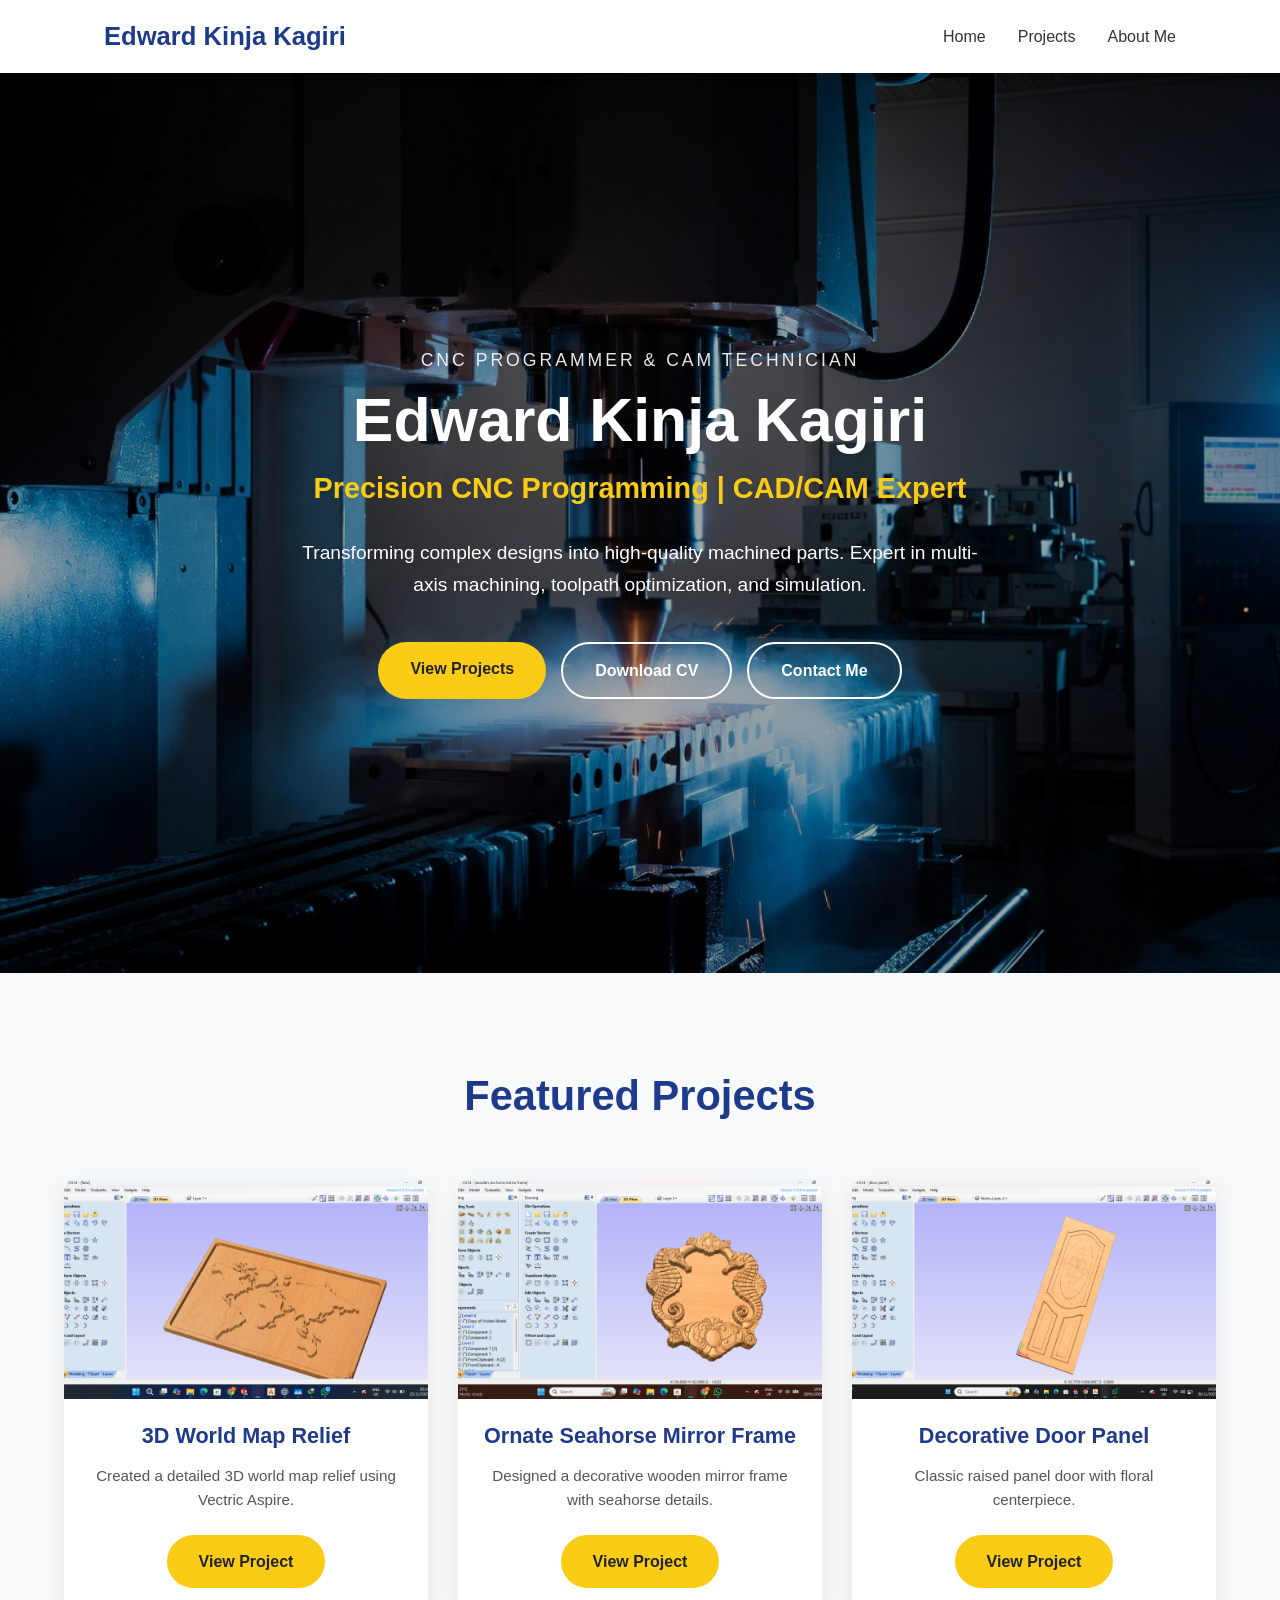
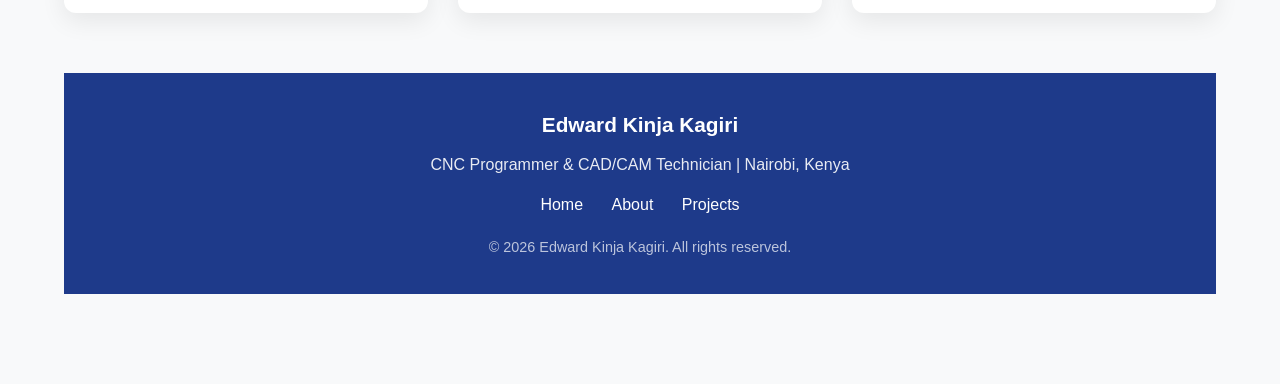
==== index.html @ e318de1c "Add files via upload" ====
<!DOCTYPE html>
<html lang="en">
<head>
  <meta charset="UTF-8">
  <meta name="viewport" content="width=device-width, initial-scale=1.0">
  <title>Edward Kinja Kagiri | CNC Programmer</title>
  <link rel="stylesheet" href="style.css">
</head>
<body>

  <!-- ========== NAVBAR ========== -->
  <nav>
    <div class="nav-container">
      <div class="logo">
        <h2>Edward Kinja Kagiri</h2>
      </div>
      <div class="nav-menu">
        <a href="index.html">Home</a>
        <a href="#">Projects</a>
        <a href="about.html">About Me</a>
      </div>
    </div>
  </nav>

  <!-- ========== HERO SECTION ========== -->
  <section class="hero">
    <div class="hero-content">
      <p class="greeting">CNC PROGRAMMER & CAM TECHNICIAN</p>
      <h1>Edward Kinja Kagiri</h1>
      <p class="title">Precision CNC Programming | CAD/CAM Expert</p>
      <p class="description">
        Transforming complex designs into high-quality machined parts. 
        Expert in multi-axis machining, toolpath optimization, and simulation.
      </p>
      <div class="hero-buttons">
        <a href="#projects" class="btn primary">View Projects</a>
        <a href="cv.pdf" download class="btn secondary">Download CV</a>
        <a href="about.html#contact" class="btn secondary">Contact Me</a>
      </div>
    </div>
  </section>

 <!-- ========== FEATURED PROJECTS ========== -->
<section id="projects" class="projects-teaser">
  <div class="section-container">
    <h2>Featured Projects</h2>

    <div class="projects-grid">
  <!-- Project 1 -->
  <div class="project-card-simple">
    <div class="project-img">
      <img src="worldmap.png" alt="3D World Map Relief">
    </div>
    <h3>3D World Map Relief</h3>
    <p class="project-desc">Created a detailed 3D world map relief using Vectric Aspire.</p>
    <a href="project-worldmap.html" class="btn primary">View Project</a>
  </div>

  <!-- Project 2 -->
  <div class="project-card-simple">
    <div class="project-img">
     <img src="seahorse-mirror.jpg" alt="Seahorse Mirror Frame">
    </div>
    <h3>Ornate Seahorse Mirror Frame</h3>
    <p class="project-desc">Designed a decorative wooden mirror frame with seahorse details.</p>
    <a href="project-seahorse.html" class="btn primary">View Project</a>
  </div>

  <!-- Project 3 -->
  <div class="project-card-simple">
    <div class="project-img">
      <img src="door-panel.png" alt="Decorative Door Panel">
    </div>
    <h3>Decorative Door Panel</h3>
    <p class="project-desc">Classic raised panel door with floral centerpiece.</p>
    <a href="project-door.html" class="btn primary">View Project</a>
  </div>

</div>
<!-- ========== FOOTER ========== -->
<footer style="background: #1e3a8a; color: white; text-align: center; padding: 35px 20px; margin-top: 60px;">
  <h3 style="margin-bottom: 10px; font-size: 1.3rem;">Edward Kinja Kagiri</h3>
  <p style="margin-bottom: 15px; opacity: 0.9;">CNC Programmer & CAD/CAM Technician | Nairobi, Kenya</p>
  
  <div style="margin-bottom: 18px;">
    <a href="index.html" style="color: white; margin: 0 12px; text-decoration: none;">Home</a>
    <a href="about.html" style="color: white; margin: 0 12px; text-decoration: none;">About</a>
    <a href="#projects" style="color: white; margin: 0 12px; text-decoration: none;">Projects</a>
  </div>

  <p style="opacity: 0.7; font-size: 0.9rem;">&copy; 2026 Edward Kinja Kagiri. All rights reserved.</p>
</footer>
---- style.css ----
/* ==================== RESET & BASE ==================== */
* {
  margin: 0;
  padding: 0;
  box-sizing: border-box;
}

html {
  scroll-behavior: smooth;
}

body {
  font-family: 'Segoe UI', Tahoma, Geneva, Verdana, sans-serif;
  line-height: 1.6;
  color: #333;
  background-color: #f8f9fa;
}

/* ==================== NAVBAR ==================== */
nav {
  background-color: white;
  box-shadow: 0 2px 10px rgba(0, 0, 0, 0.08);
  position: sticky;
  top: 0;
  z-index: 1000;
}

.nav-container {
  display: flex;
  justify-content: space-between;
  align-items: center;
  padding: 1rem 5%;
  max-width: 1200px;
  margin: 0 auto;
}

.logo h2 {
  color: #1e3a8a;
  font-size: 1.6rem;
  margin: 0;
}

.nav-menu {
  display: flex;
  list-style: none;
  gap: 2rem;
}

.nav-menu a {
  text-decoration: none;
  color: #333;
  font-weight: 500;
  transition: color 0.3s;
}

.nav-menu a:hover {
  color: #3b82f6;
}

/* ==================== HERO SECTION ==================== */
/* ==================== HERO SECTION ==================== */
.hero {
  height: 100vh;
  background-image: linear-gradient(rgba(0, 0, 0, 0.35), rgba(0, 0, 0, 0.35)), url('hero-bg.jpg');
  background-size: cover;
  background-position: center;
  background-repeat: no-repeat;
  color: white;
  display: flex;
  align-items: center;
  justify-content: center;
  text-align: center;
  padding: 0 20px;
}

.hero-content {
  max-width: 850px;
}

.greeting {
  font-size: 1.1rem;
  letter-spacing: 3px;
  margin-bottom: 12px;
  opacity: 0.9;
}

.hero h1 {
  font-size: 3.8rem;
  margin-bottom: 12px;
  line-height: 1.1;
}

.title {
  font-size: 1.8rem;
  color: #facc15;
  margin-bottom: 25px;
  font-weight: 600;
}

.description {
  font-size: 1.2rem;
  max-width: 700px;
  margin: 0 auto 40px;
  line-height: 1.7;
}

.hero-buttons {
  display: flex;
  gap: 15px;
  justify-content: center;
  flex-wrap: wrap;
}

/* ==================== BUTTONS ==================== */
.btn {
  display: inline-block;
  padding: 14px 32px;
  border-radius: 50px;
  text-decoration: none;
  font-weight: 600;
  font-size: 1rem;
  transition: all 0.3s ease;
}

.btn.primary {
  background-color: #facc15;
  color: #222;
}

.btn.primary:hover {
  background-color: #fcd34d;
  transform: translateY(-3px);
}

.btn.secondary {
  background-color: transparent;
  color: white;
  border: 2px solid white;
}

.btn.secondary:hover {
  background-color: white;
  color: #1e3a8a;
}

/* ==================== FEATURED PROJECTS ==================== */
.projects-teaser {
  padding: 90px 5%;
  background-color: #f8f9fa;
}

.section-container {
  max-width: 1200px;
  margin: 0 auto;
}

.projects-teaser h2 {
  text-align: center;
  font-size: 2.6rem;
  color: #1e3a8a;
  margin-bottom: 50px;
}

.projects-grid {
  display: grid;
  grid-template-columns: repeat(auto-fit, minmax(300px, 1fr));
  gap: 30px;
}

.project-card-simple {
  background: white;
  border-radius: 12px;
  overflow: hidden;
  box-shadow: 0 8px 25px rgba(0, 0, 0, 0.08);
  text-align: center;
  transition: transform 0.3s ease, box-shadow 0.3s ease;
}

.project-card-simple:hover {
  transform: translateY(-8px);
  box-shadow: 0 15px 35px rgba(0, 0, 0, 0.12);
}

.project-card-simple .project-img {
  height: 220px;
  overflow: hidden;
  background: #f1f5f9;
}

.project-card-simple .project-img img {
  width: 100%;
  height: 100%;
  object-fit: cover;
}

.project-card-simple h3 {
  margin: 20px 0 10px;
  color: #1e3a8a;
  font-size: 1.35rem;
  padding: 0 15px;
}

.project-card-simple .project-desc {
  padding: 0 20px;
  color: #555;
  font-size: 0.95rem;
  margin-bottom: 22px;
  line-height: 1.6;
}

.project-card-simple .btn {
  margin-bottom: 25px;
}

/* ==================== RESPONSIVE ==================== */
@media (max-width: 768px) {
  .hero h1 {
    font-size: 2.6rem;
  }

  .title {
    font-size: 1.4rem;
  }

  .nav-menu {
    gap: 1.2rem;
    font-size: 0.95rem;
  }

  .projects-teaser h2 {
    font-size: 2.1rem;
  }
}
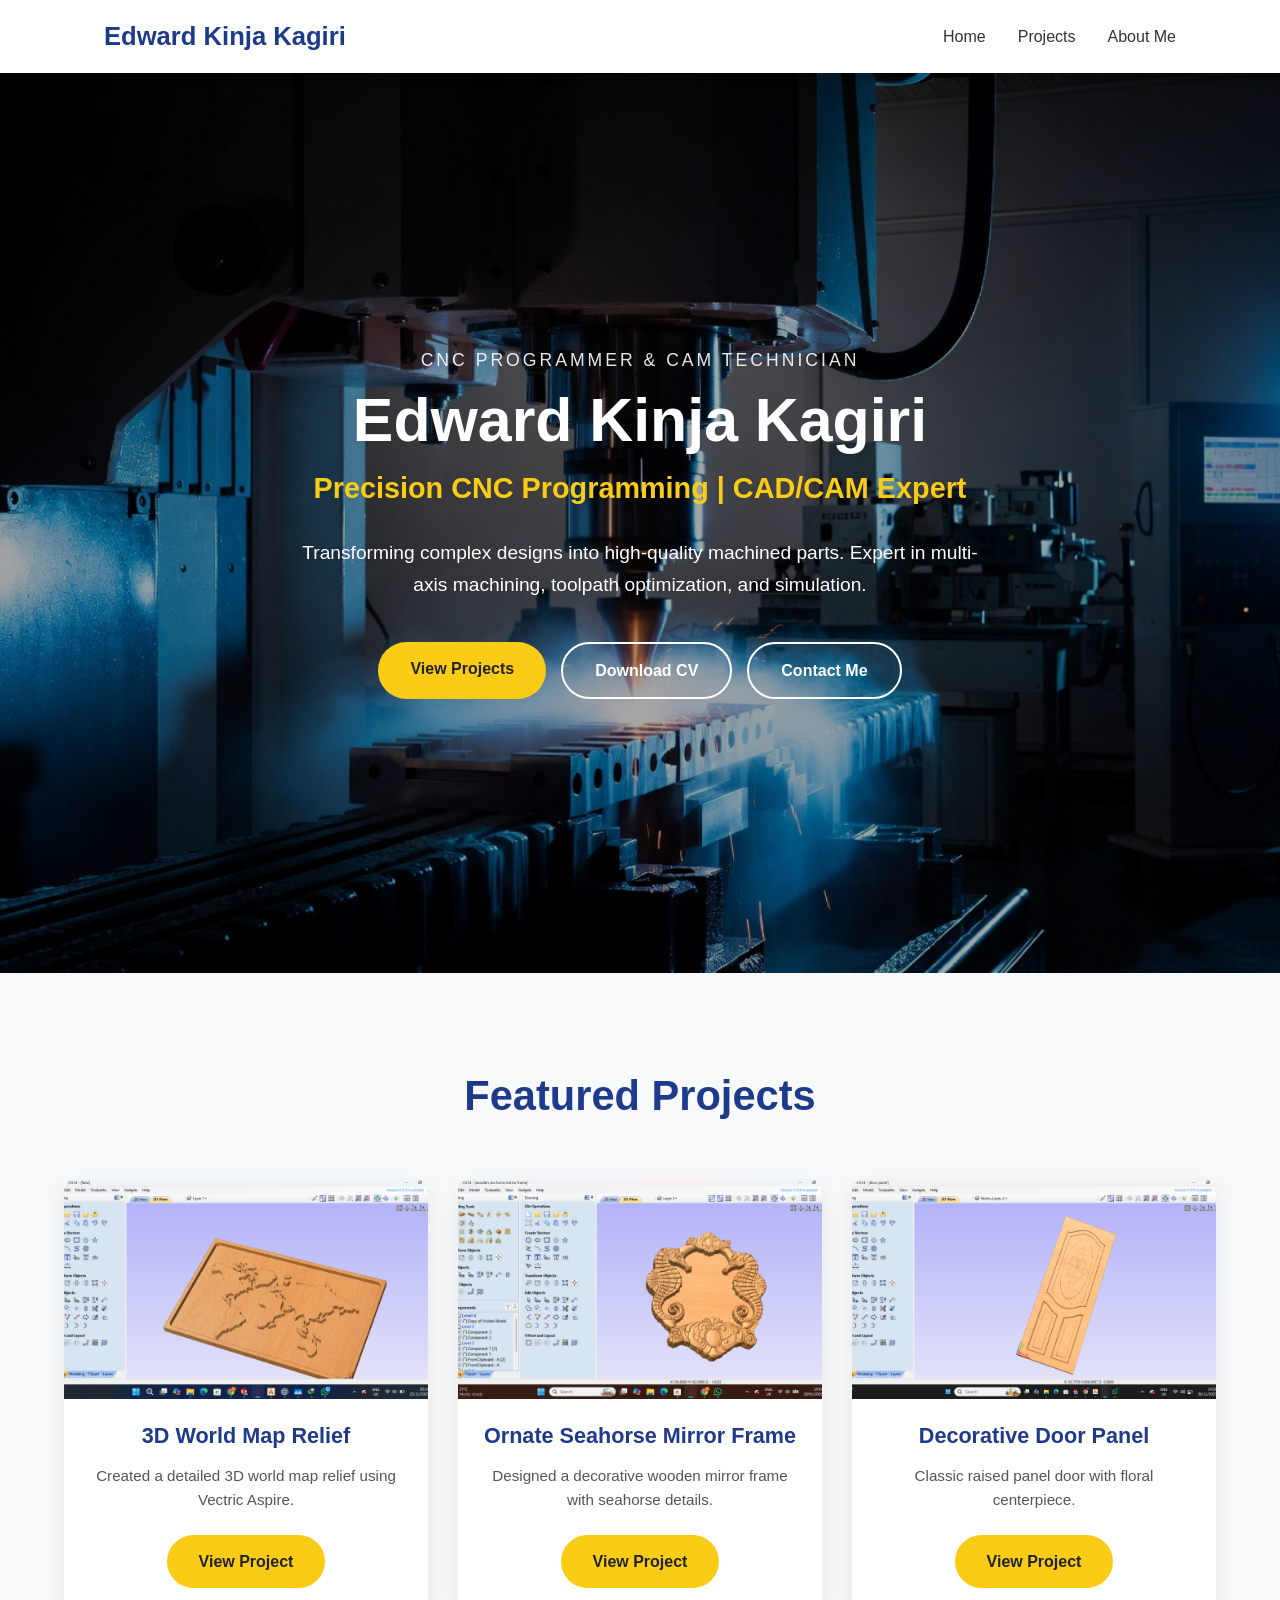
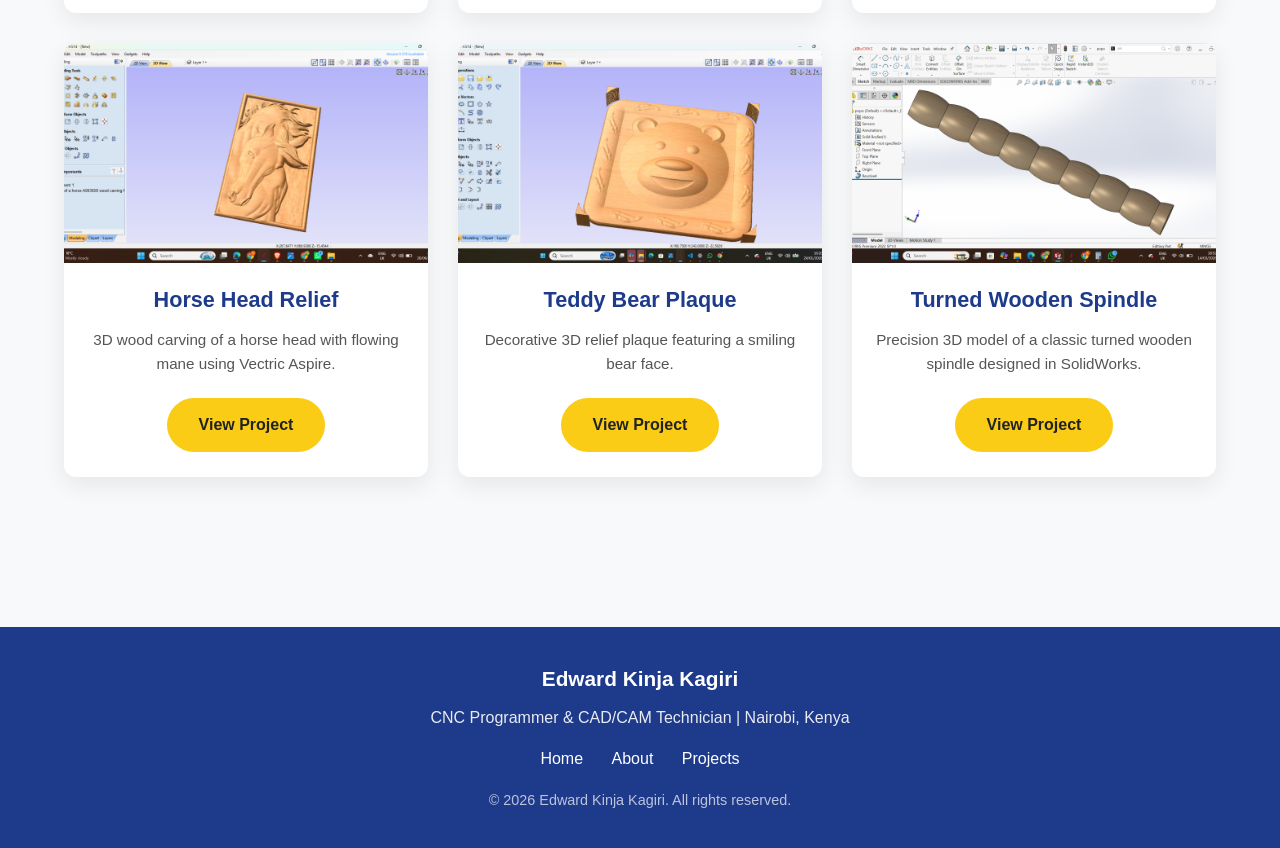
==== commit 53a9bc81: "Add files via upload" ====
--- a/index.html
+++ b/index.html
@@ -39,44 +39,76 @@
       </div>
     </div>
   </section>
-
- <!-- ========== FEATURED PROJECTS ========== -->
+<!-- ========== FEATURED PROJECTS ========== -->
 <section id="projects" class="projects-teaser">
   <div class="section-container">
     <h2>Featured Projects</h2>
 
     <div class="projects-grid">
-  <!-- Project 1 -->
-  <div class="project-card-simple">
-    <div class="project-img">
-      <img src="worldmap.png" alt="3D World Map Relief">
+
+      <!-- Project 1 - World Map -->
+      <div class="project-card-simple">
+        <div class="project-img">
+          <img src="worldmap.png" alt="3D World Map Relief">
+        </div>
+        <h3>3D World Map Relief</h3>
+        <p class="project-desc">Created a detailed 3D world map relief using Vectric Aspire.</p>
+        <a href="project-worldmap.html" class="btn primary">View Project</a>
+      </div>
+
+      <!-- Project 2 - Seahorse -->
+      <div class="project-card-simple">
+        <div class="project-img">
+          <img src="seahorse-mirror.jpg" alt="Seahorse Mirror Frame">
+        </div>
+        <h3>Ornate Seahorse Mirror Frame</h3>
+        <p class="project-desc">Designed a decorative wooden mirror frame with seahorse details.</p>
+        <a href="project-seahorse.html" class="btn primary">View Project</a>
+      </div>
+
+      <!-- Project 3 - Door Panel -->
+      <div class="project-card-simple">
+        <div class="project-img">
+          <img src="door-panel.png" alt="Decorative Door Panel">
+        </div>
+        <h3>Decorative Door Panel</h3>
+        <p class="project-desc">Classic raised panel door with floral centerpiece.</p>
+        <a href="project-door.html" class="btn primary">View Project</a>
+      </div>
+
+      <!-- Project 4 - Horse Head -->
+      <div class="project-card-simple">
+        <div class="project-img">
+          <img src="horse-head.png" alt="Horse Head Relief">
+        </div>
+        <h3>Horse Head Relief</h3>
+        <p class="project-desc">3D wood carving of a horse head with flowing mane using Vectric Aspire.</p>
+        <a href="project-horse.html" class="btn primary">View Project</a>
+      </div>
+
+      <!-- Project 5 - Teddy Bear -->
+      <div class="project-card-simple">
+        <div class="project-img">
+          <img src="teddy-bear.png" alt="Teddy Bear Plaque">
+        </div>
+        <h3>Teddy Bear Plaque</h3>
+        <p class="project-desc">Decorative 3D relief plaque featuring a smiling bear face.</p>
+      <a href="project-teddy.html" class="btn primary">View Project</a>
+      </div>
+
+      <!-- Project 6 - Spindle -->
+      <div class="project-card-simple">
+        <div class="project-img">
+          <img src="spindle.png" alt="Turned Wooden Spindle">
+        </div>
+        <h3>Turned Wooden Spindle</h3>
+        <p class="project-desc">Precision 3D model of a classic turned wooden spindle designed in SolidWorks.</p>
+        <a href="project-spindle.html" class="btn primary">View Project</a>
+      </div>
+
     </div>
-    <h3>3D World Map Relief</h3>
-    <p class="project-desc">Created a detailed 3D world map relief using Vectric Aspire.</p>
-    <a href="project-worldmap.html" class="btn primary">View Project</a>
   </div>
-
-  <!-- Project 2 -->
-  <div class="project-card-simple">
-    <div class="project-img">
-     <img src="seahorse-mirror.jpg" alt="Seahorse Mirror Frame">
-    </div>
-    <h3>Ornate Seahorse Mirror Frame</h3>
-    <p class="project-desc">Designed a decorative wooden mirror frame with seahorse details.</p>
-    <a href="project-seahorse.html" class="btn primary">View Project</a>
-  </div>
-
-  <!-- Project 3 -->
-  <div class="project-card-simple">
-    <div class="project-img">
-      <img src="door-panel.png" alt="Decorative Door Panel">
-    </div>
-    <h3>Decorative Door Panel</h3>
-    <p class="project-desc">Classic raised panel door with floral centerpiece.</p>
-    <a href="project-door.html" class="btn primary">View Project</a>
-  </div>
-
-</div>
+</section>
 <!-- ========== FOOTER ========== -->
 <footer style="background: #1e3a8a; color: white; text-align: center; padding: 35px 20px; margin-top: 60px;">
   <h3 style="margin-bottom: 10px; font-size: 1.3rem;">Edward Kinja Kagiri</h3>
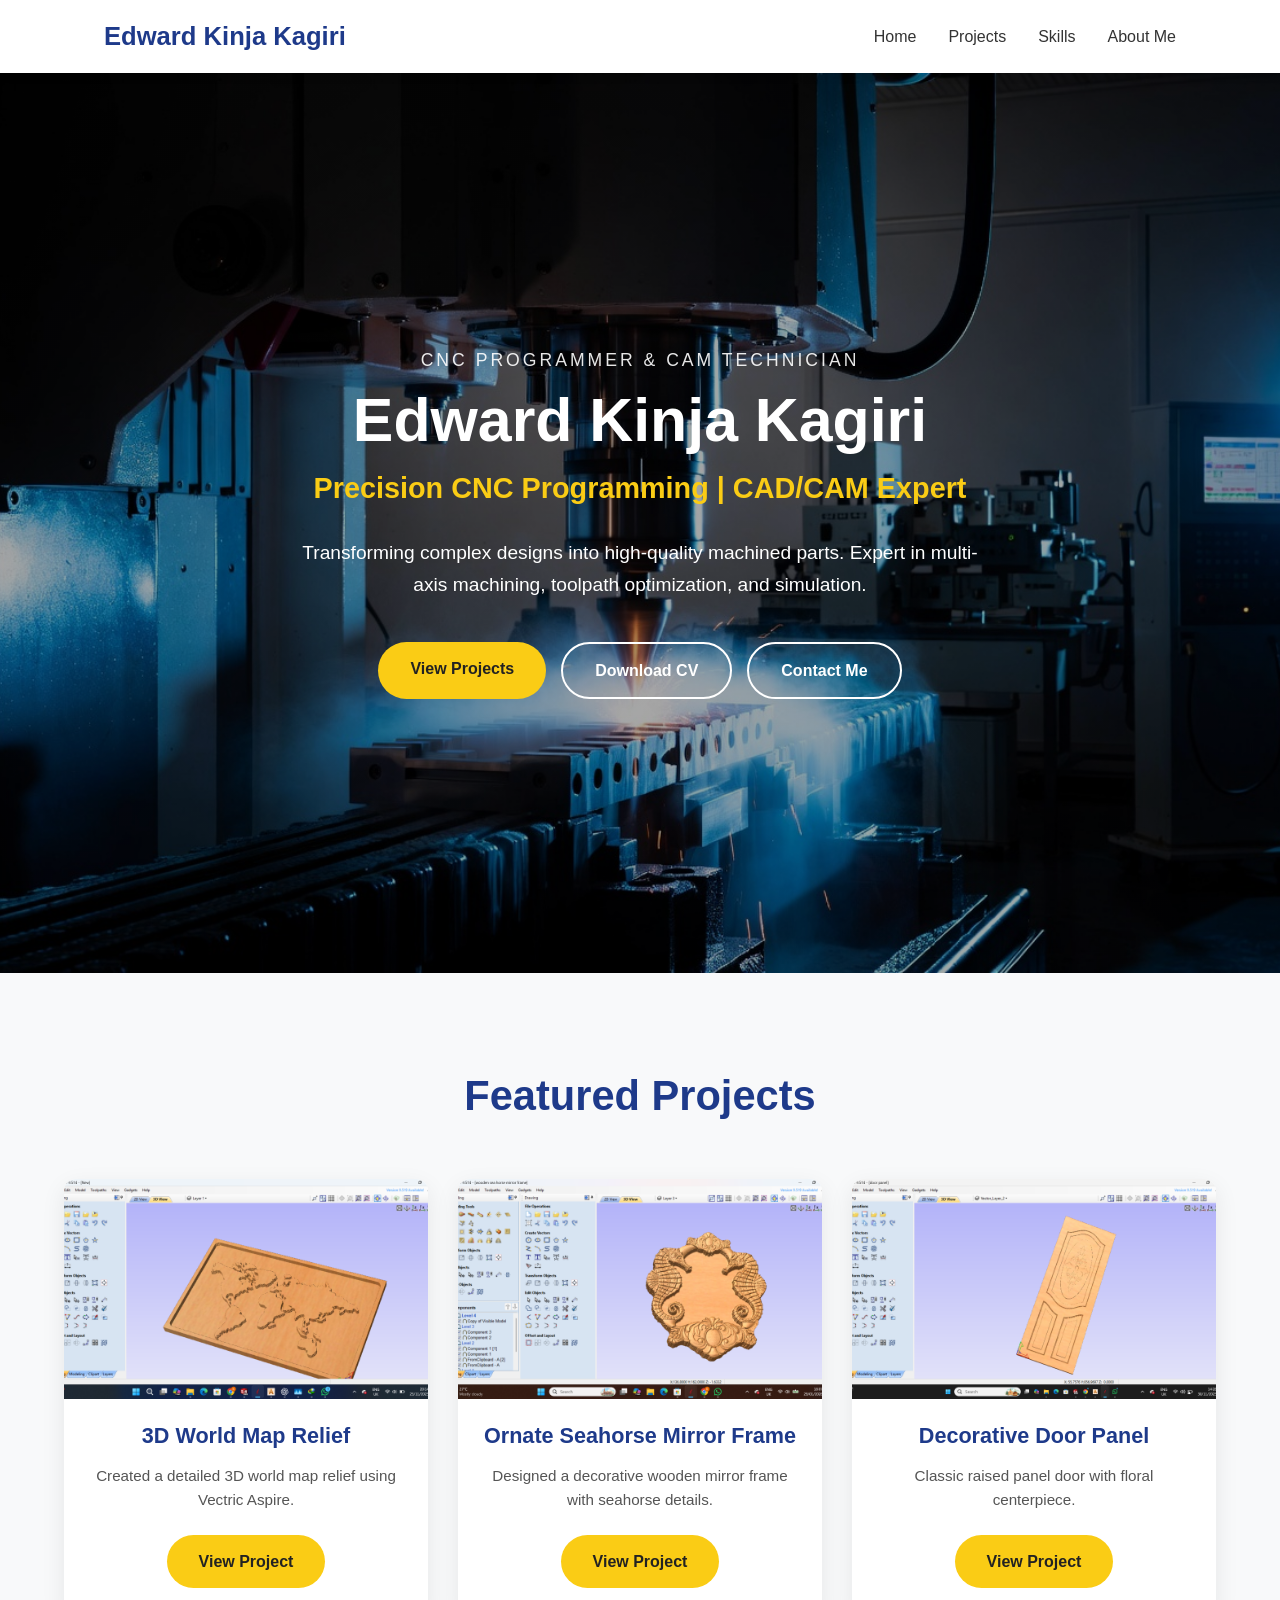
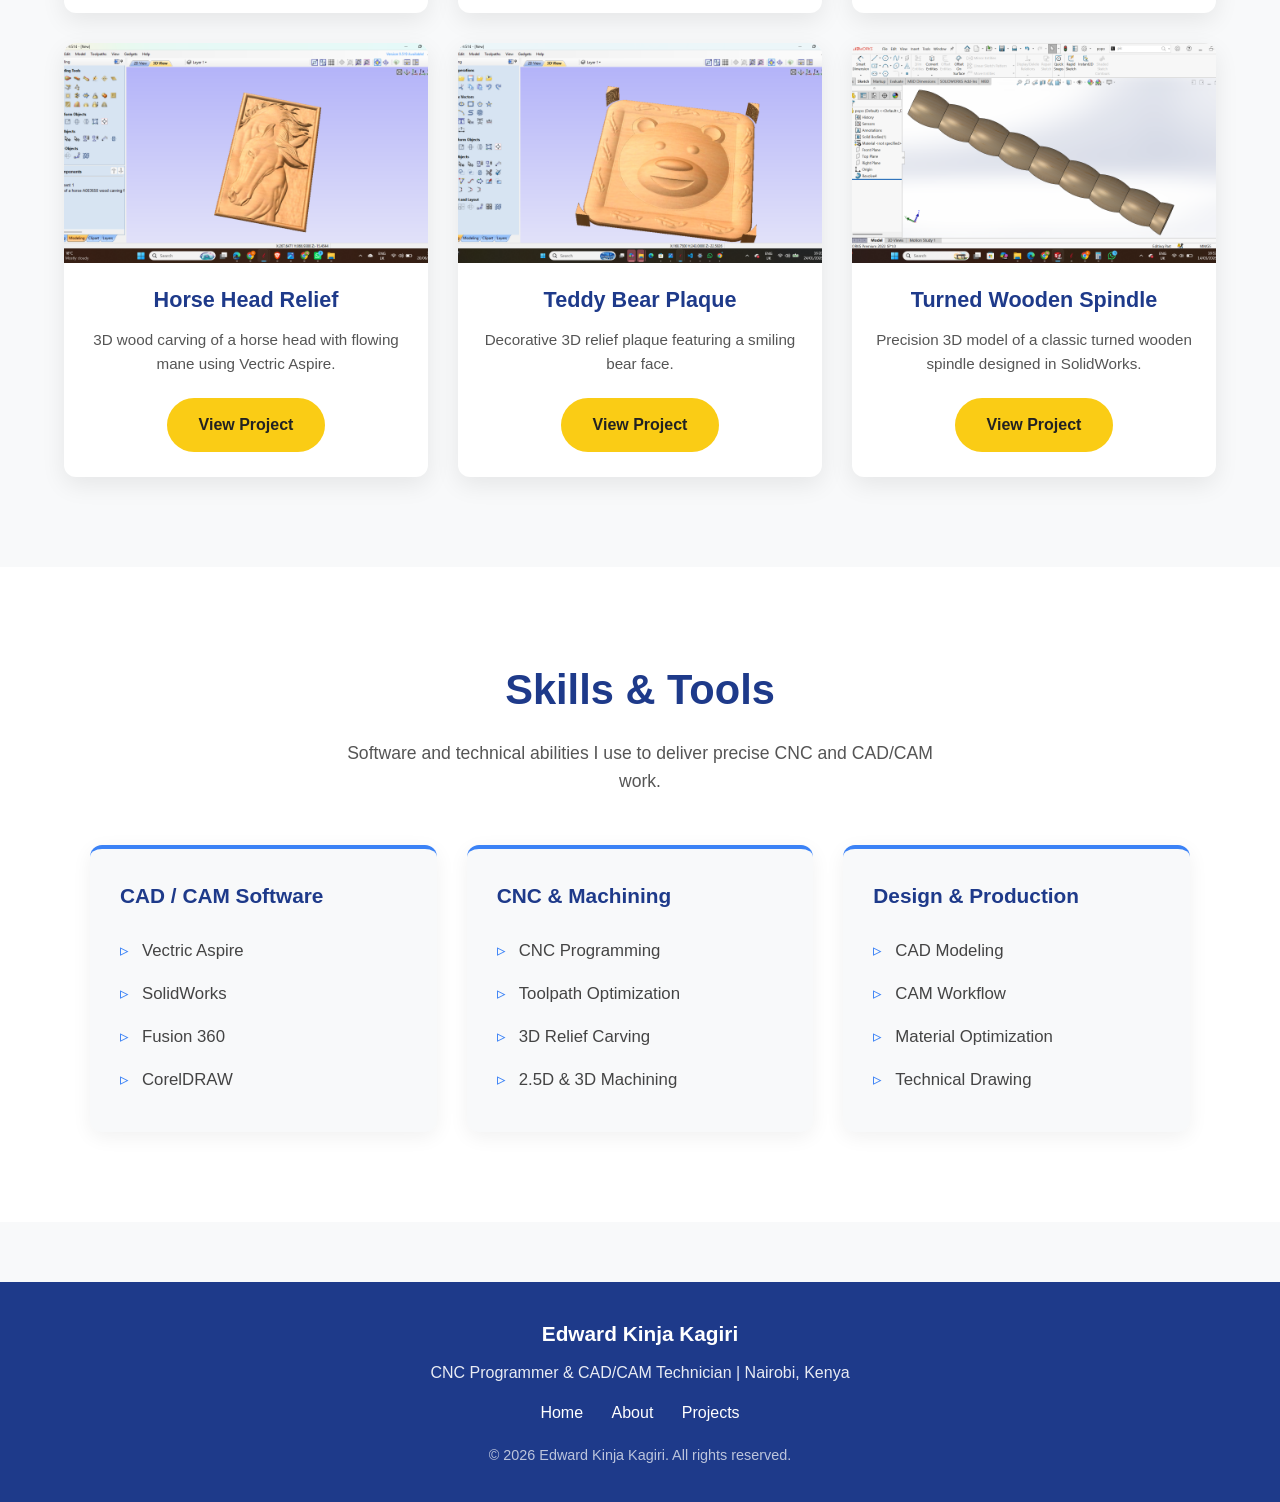
==== commit e8958782: "Add files via upload" ====
--- a/index.html
+++ b/index.html
@@ -7,20 +7,26 @@
   <link rel="stylesheet" href="style.css">
 </head>
 <body>
+<nav>
+  <div class="nav-container">
+    <div class="logo">
+      <h2>Edward Kinja Kagiri</h2>
+    </div>
 
-  <!-- ========== NAVBAR ========== -->
-  <nav>
-    <div class="nav-container">
-      <div class="logo">
-        <h2>Edward Kinja Kagiri</h2>
-      </div>
-      <div class="nav-menu">
-        <a href="index.html">Home</a>
-        <a href="#">Projects</a>
-        <a href="about.html">About Me</a>
-      </div>
+    <div class="hamburger" id="hamburger">
+      <span></span>
+      <span></span>
+      <span></span>
     </div>
-  </nav>
+
+    <div class="nav-menu" id="nav-menu">
+      <a href="index.html">Home</a>
+      <a href="#projects">Projects</a>
+      <a href="#skills">Skills</a>
+      <a href="about.html">About Me</a>
+    </div>
+  </div>
+</nav>
 
   <!-- ========== HERO SECTION ========== -->
   <section class="hero">
@@ -108,6 +114,44 @@
 
     </div>
   </div>
+</section><!-- ========== SKILLS SECTION ========== -->
+<section id="skills" class="skills-section">
+  <div class="section-container">
+    <h2>Skills & Tools</h2>
+    <p class="skills-intro">Software and technical abilities I use to deliver precise CNC and CAD/CAM work.</p>
+
+    <div class="skills-grid">
+      <div class="skill-card">
+        <h3>CAD / CAM Software</h3>
+        <ul>
+          <li>Vectric Aspire</li>
+          <li>SolidWorks</li>
+          <li>Fusion 360</li>
+          <li>CorelDRAW</li>
+        </ul>
+      </div>
+
+      <div class="skill-card">
+        <h3>CNC & Machining</h3>
+        <ul>
+          <li>CNC Programming</li>
+          <li>Toolpath Optimization</li>
+          <li>3D Relief Carving</li>
+          <li>2.5D & 3D Machining</li>
+        </ul>
+      </div>
+
+      <div class="skill-card">
+        <h3>Design & Production</h3>
+        <ul>
+          <li>CAD Modeling</li>
+          <li>CAM Workflow</li>
+          <li>Material Optimization</li>
+          <li>Technical Drawing</li>
+        </ul>
+      </div>
+    </div>
+  </div>
 </section>
 <!-- ========== FOOTER ========== -->
 <footer style="background: #1e3a8a; color: white; text-align: center; padding: 35px 20px; margin-top: 60px;">
@@ -121,4 +165,5 @@
   </div>
 
   <p style="opacity: 0.7; font-size: 0.9rem;">&copy; 2026 Edward Kinja Kagiri. All rights reserved.</p>
-</footer>+</footer>
+<script src="script.js"></script>
--- a/style.css
+++ b/style.css
@@ -230,4 +230,122 @@
   .projects-teaser h2 {
     font-size: 2.1rem;
   }
+}/* ==================== SKILLS SECTION ==================== */
+.skills-section {
+  padding: 90px 5%;
+  background-color: white;
+}
+
+.skills-section h2 {
+  text-align: center;
+  font-size: 2.6rem;
+  color: #1e3a8a;
+  margin-bottom: 15px;
+}
+
+.skills-intro {
+  text-align: center;
+  color: #555;
+  max-width: 600px;
+  margin: 0 auto 50px;
+  font-size: 1.1rem;
+}
+
+.skills-grid {
+  display: grid;
+  grid-template-columns: repeat(auto-fit, minmax(280px, 1fr));
+  gap: 30px;
+  max-width: 1100px;
+  margin: 0 auto;
+}
+
+.skill-card {
+  background: #f8f9fa;
+  padding: 30px;
+  border-radius: 12px;
+  border-top: 4px solid #3b82f6;
+  box-shadow: 0 5px 20px rgba(0,0,0,0.06);
+}
+
+.skill-card h3 {
+  color: #1e3a8a;
+  margin-bottom: 18px;
+  font-size: 1.3rem;
+}
+
+.skill-card ul {
+  list-style: none;
+}
+
+.skill-card li {
+  padding: 8px 0;
+  font-size: 1.05rem;
+  color: #444;
+  position: relative;
+  padding-left: 22px;
+}
+
+.skill-card li::before {
+  content: "▹";
+  color: #3b82f6;
+  position: absolute;
+  left: 0;
+}.skill-card {
+  background: #f8f9fa;
+  padding: 30px;
+  border-radius: 12px;
+  border-top: 4px solid #3b82f6;
+  box-shadow: 0 5px 20px rgba(0,0,0,0.06);
+  transition: transform 0.3s ease, box-shadow 0.3s ease;
+}
+
+.skill-card:hover {
+  transform: translateY(-8px);
+  box-shadow: 0 12px 30px rgba(0,0,0,0.12);
+}/* ==================== HAMBURGER MENU ==================== */
+.hamburger {
+  display: none;
+  flex-direction: column;
+  cursor: pointer;
+  gap: 5px;
+}
+
+.hamburger span {
+  width: 26px;
+  height: 3px;
+  background: #1e3a8a;
+  border-radius: 3px;
+  transition: 0.3s;
+}
+
+/* Mobile styles */
+@media (max-width: 768px) {
+  .hamburger {
+    display: flex;
+  }
+
+  .nav-menu {
+    position: absolute;
+    top: 70px;
+    left: 0;
+    right: 0;
+    background: white;
+    flex-direction: column;
+    align-items: center;
+    gap: 0;
+    padding: 20px 0;
+    box-shadow: 0 10px 20px rgba(0,0,0,0.1);
+    display: none;
+  }
+
+  .nav-menu.active {
+    display: flex;
+  }
+
+  .nav-menu a {
+    padding: 14px 0;
+    width: 100%;
+    text-align: center;
+    border-bottom: 1px solid #eee;
+  }
 }
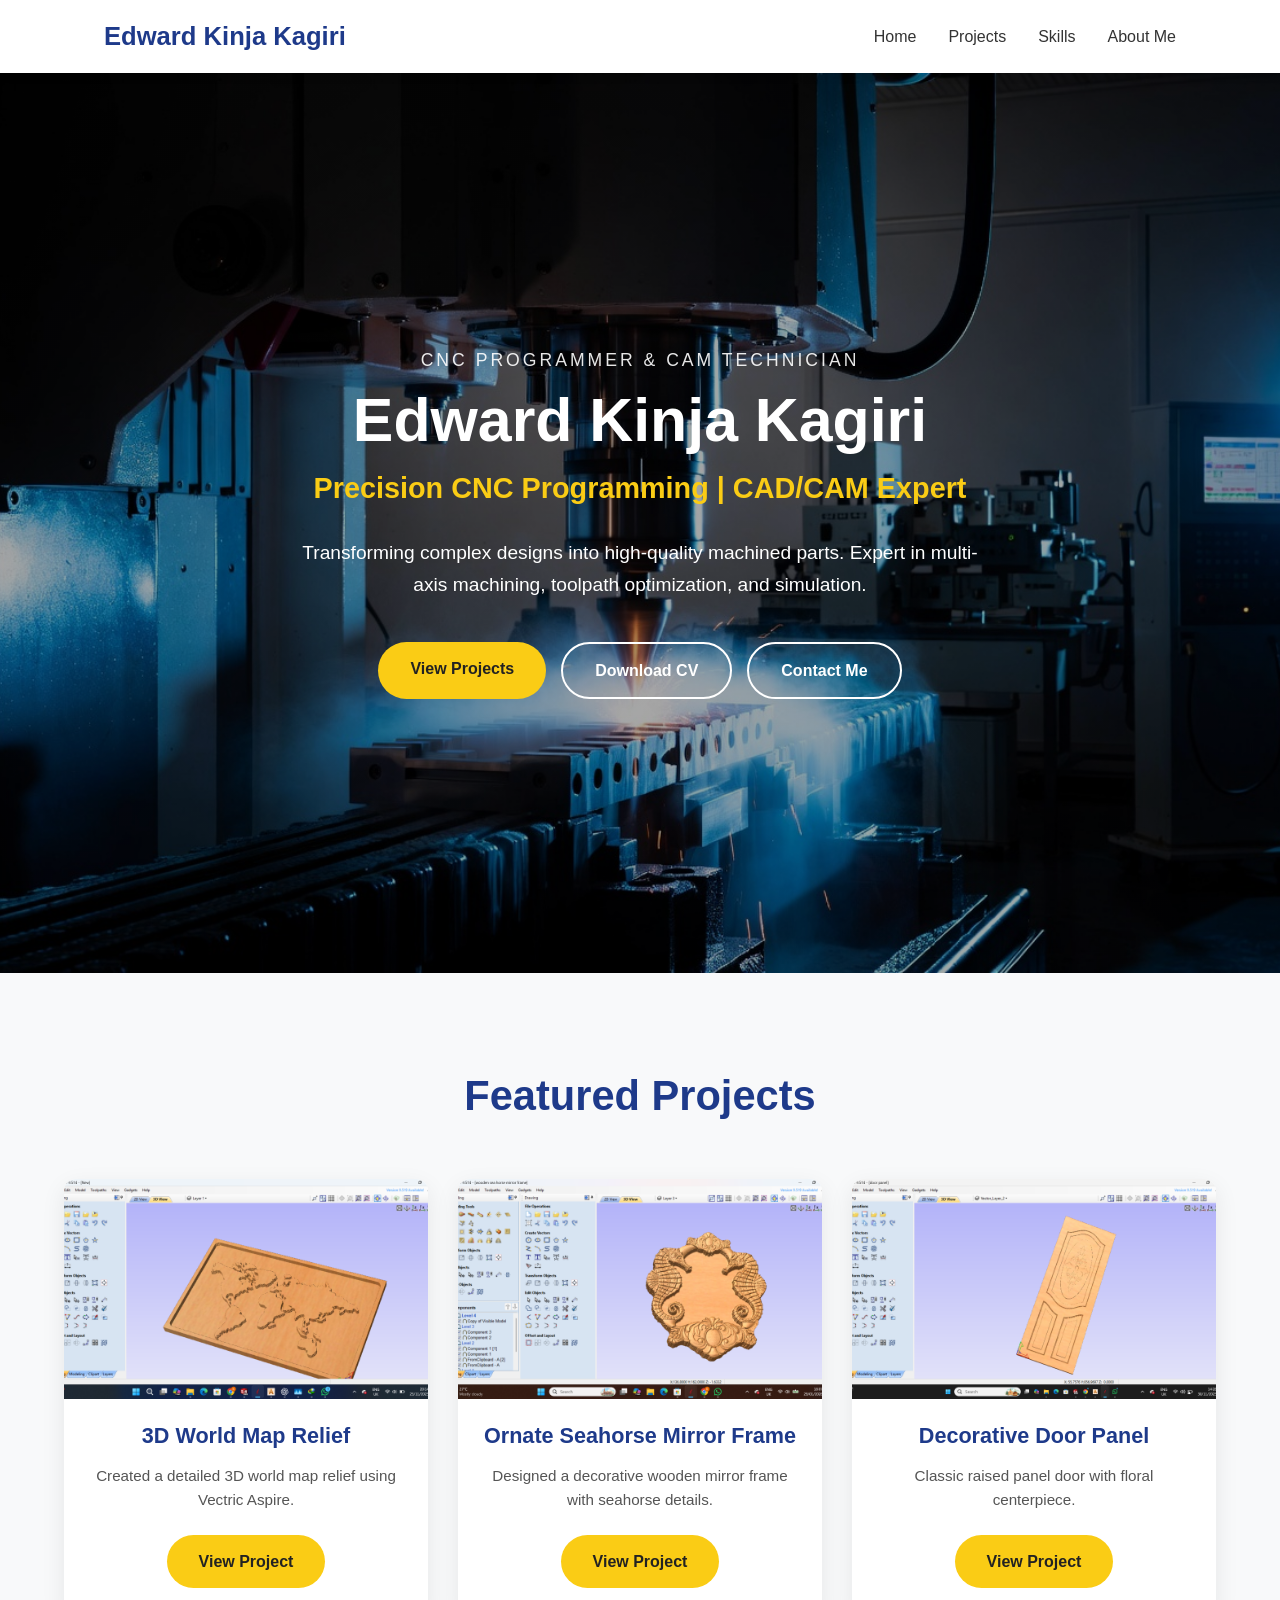
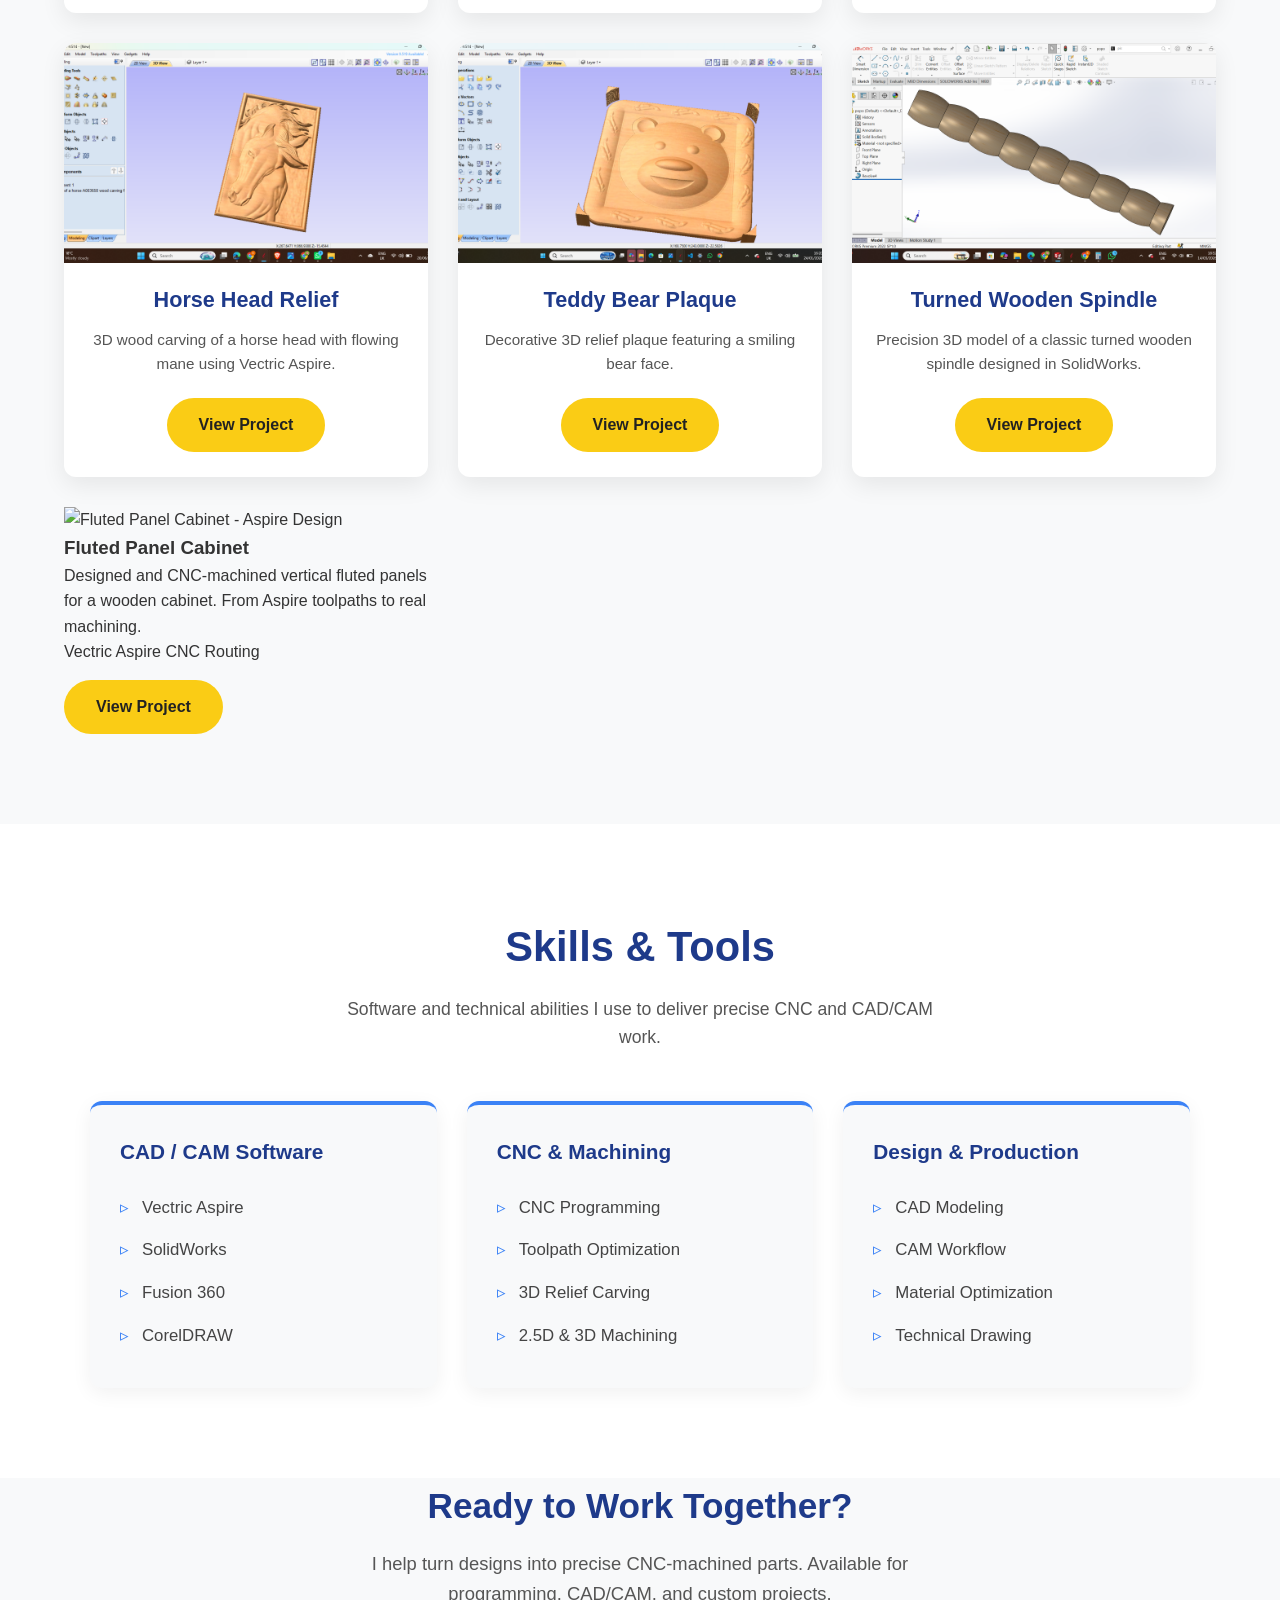
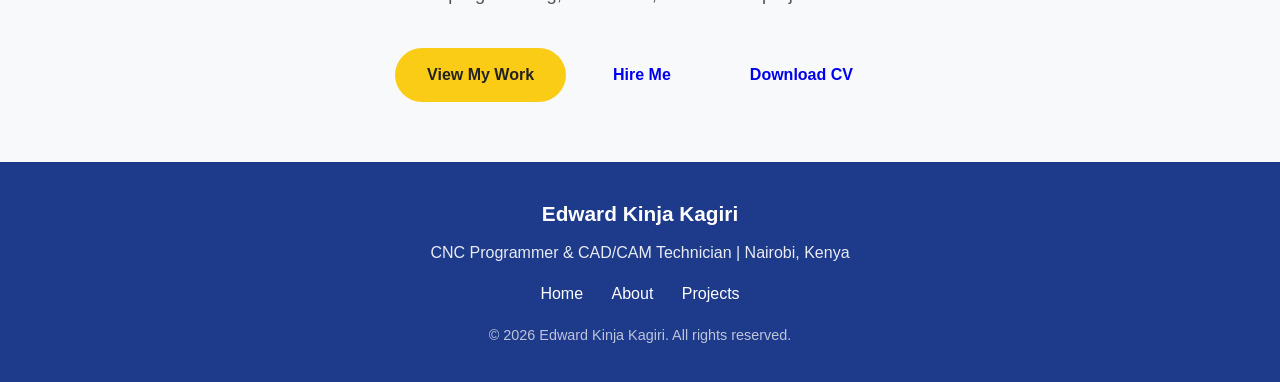
==== commit 415e2394: "Add files via upload" ====
--- a/index.html
+++ b/index.html
@@ -111,9 +111,28 @@
         <p class="project-desc">Precision 3D model of a classic turned wooden spindle designed in SolidWorks.</p>
         <a href="project-spindle.html" class="btn primary">View Project</a>
       </div>
-
-    </div>
-  </div>
+<!-- Project: Fluted Panel Cabinet -->
+<div class="project-card">
+  <div class="project-img">
+    <img src="fluted-aspire.png" alt="Fluted Panel Cabinet - Aspire Design">
+  </div>
+  <div class="project-info">
+    <h3>Fluted Panel Cabinet</h3>
+    <p class="project-desc">
+      Designed and CNC-machined vertical fluted panels for a wooden cabinet. 
+      From Aspire toolpaths to real machining.
+    </p>
+    <div class="tech-stack">
+      <span>Vectric Aspire</span>
+      <span>CNC Routing</span>
+    </div>
+    <a href="project-fluted.html" class="btn primary" style="margin-top: 15px; display: inline-block;">
+      View Project
+    </a>
+  </div>
+</div>
+  </div>
+</div>
 </section><!-- ========== SKILLS SECTION ========== -->
 <section id="skills" class="skills-section">
   <div class="section-container">
@@ -152,7 +171,22 @@
       </div>
     </div>
   </div>
-</section>
+</section><!-- ========== CALL TO ACTION ========== -->
+<section class="cta-section">
+  <div class="section-container" style="text-align: center;">
+    <h2 style="color: #1e3a8a; font-size: 2.2rem; margin-bottom: 15px;">
+      Ready to Work Together?
+    </h2>
+    <p style="color: #555; font-size: 1.15rem; margin-bottom: 30px; max-width: 600px; margin-left: auto; margin-right: auto;">
+      I help turn designs into precise CNC-machined parts. 
+      Available for programming, CAD/CAM, and custom projects.
+    </p>
+    </div>
+</section><div class="hero-buttons" style="justify-content: center; margin: 40px 0;">
+  <a href="#projects" class="btn primary">View My Work</a>
+  <a href="about.html#contact" class="btn secondary-light">Hire Me</a>
+  <a href="cv.pdf" download class="btn secondary-light">Download CV</a>
+</div>
 <!-- ========== FOOTER ========== -->
 <footer style="background: #1e3a8a; color: white; text-align: center; padding: 35px 20px; margin-top: 60px;">
   <h3 style="margin-bottom: 10px; font-size: 1.3rem;">Edward Kinja Kagiri</h3>
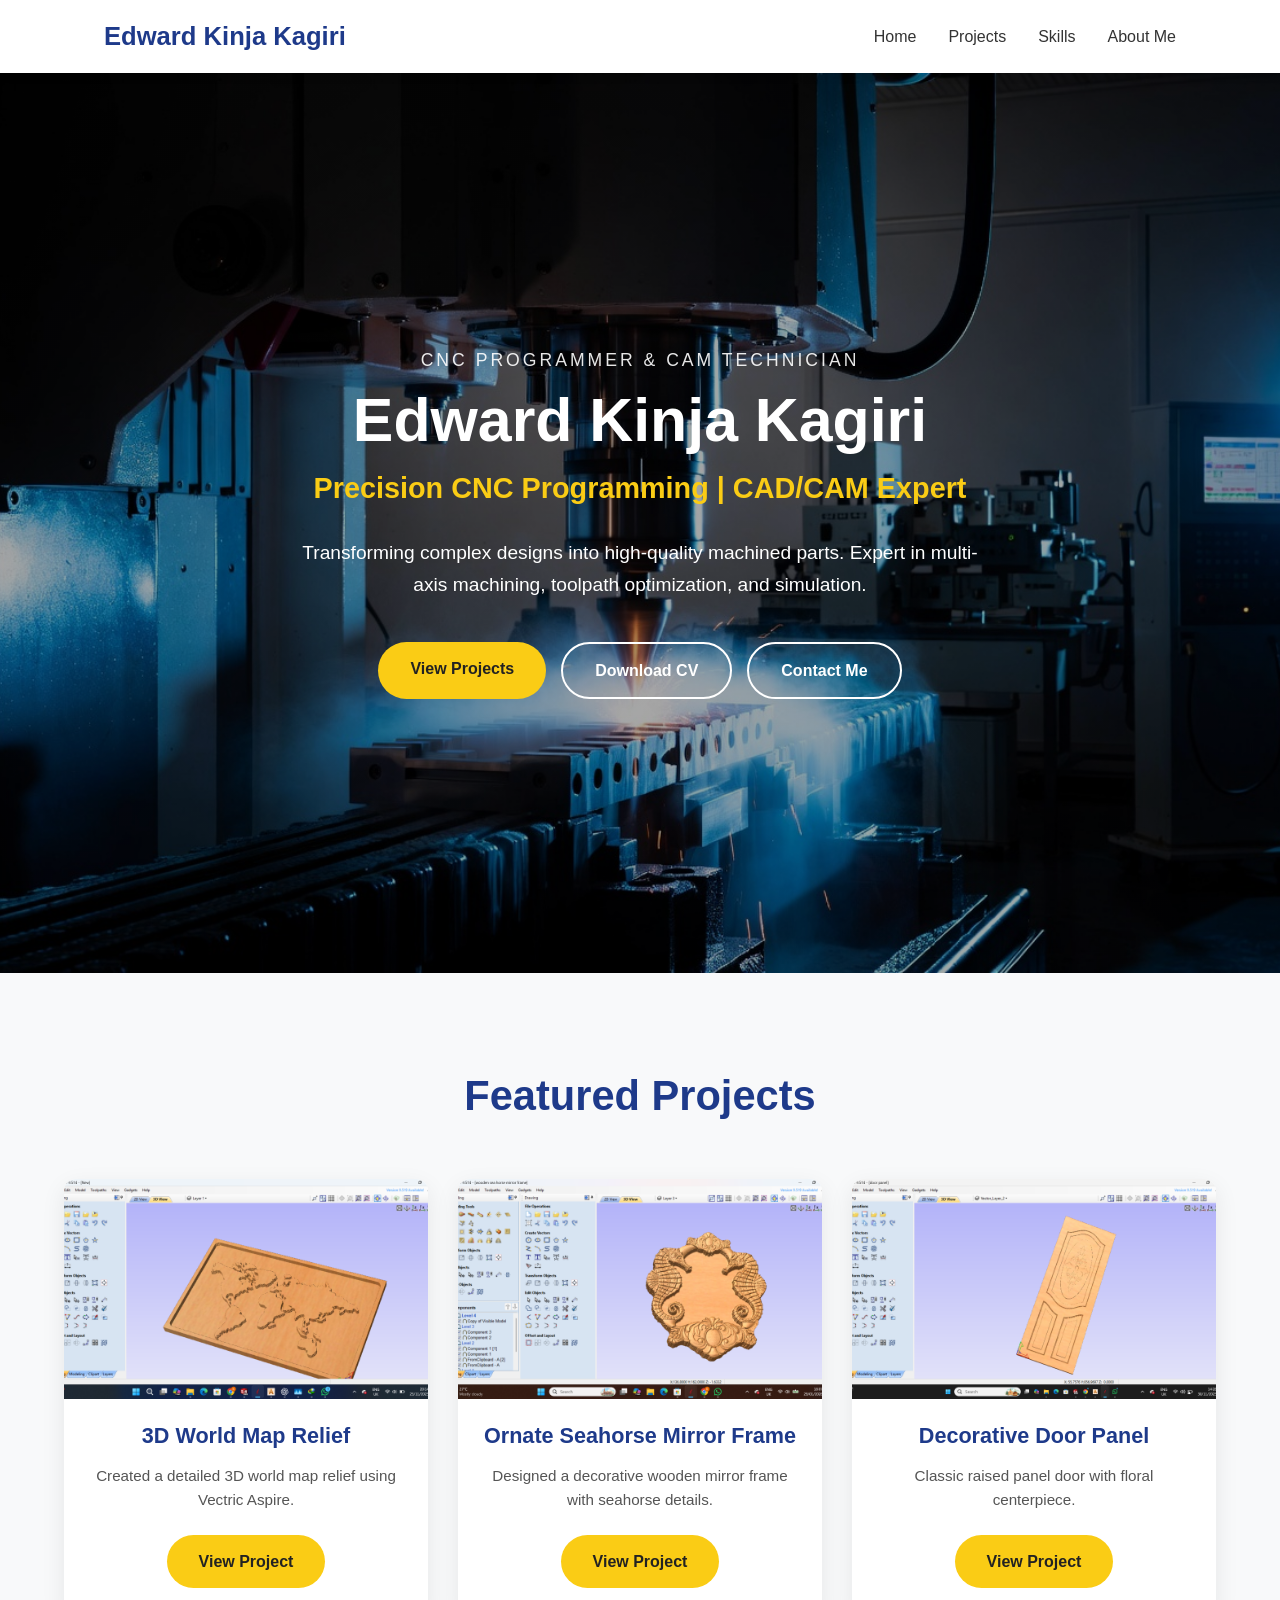
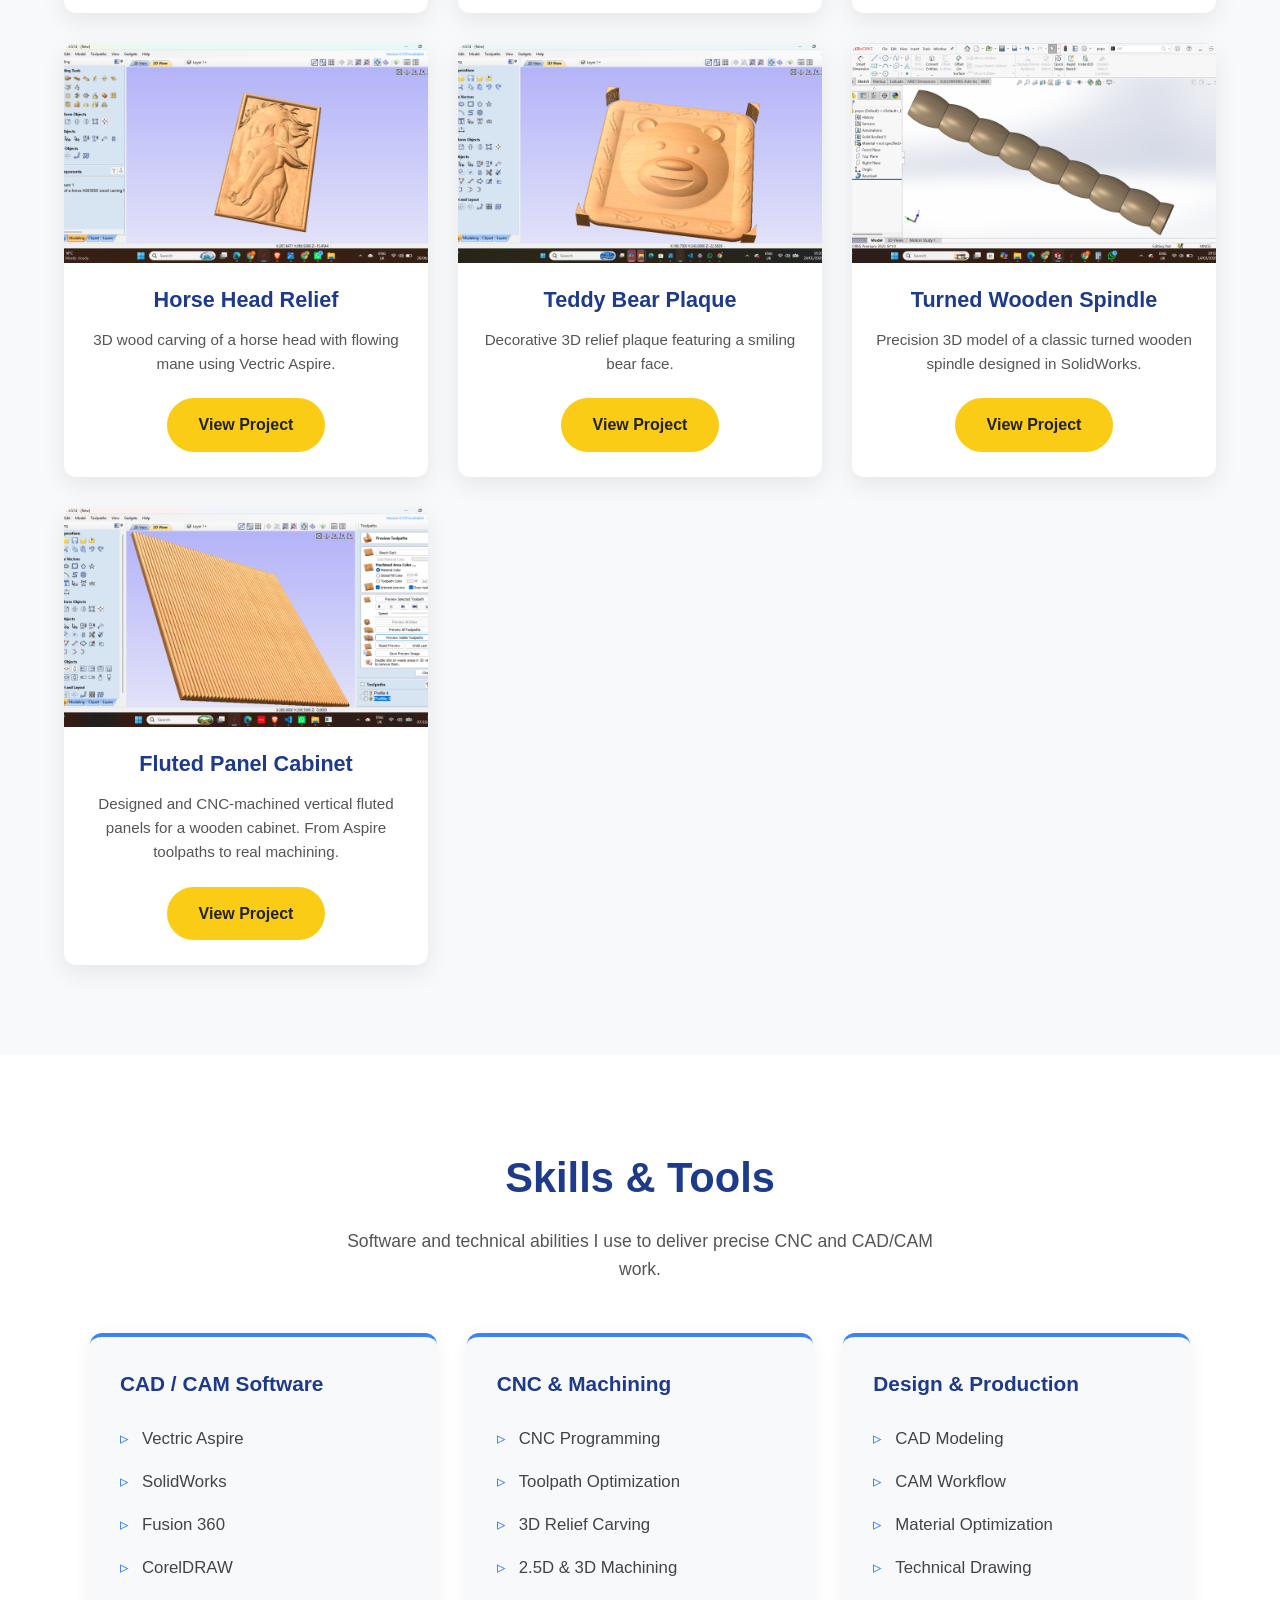
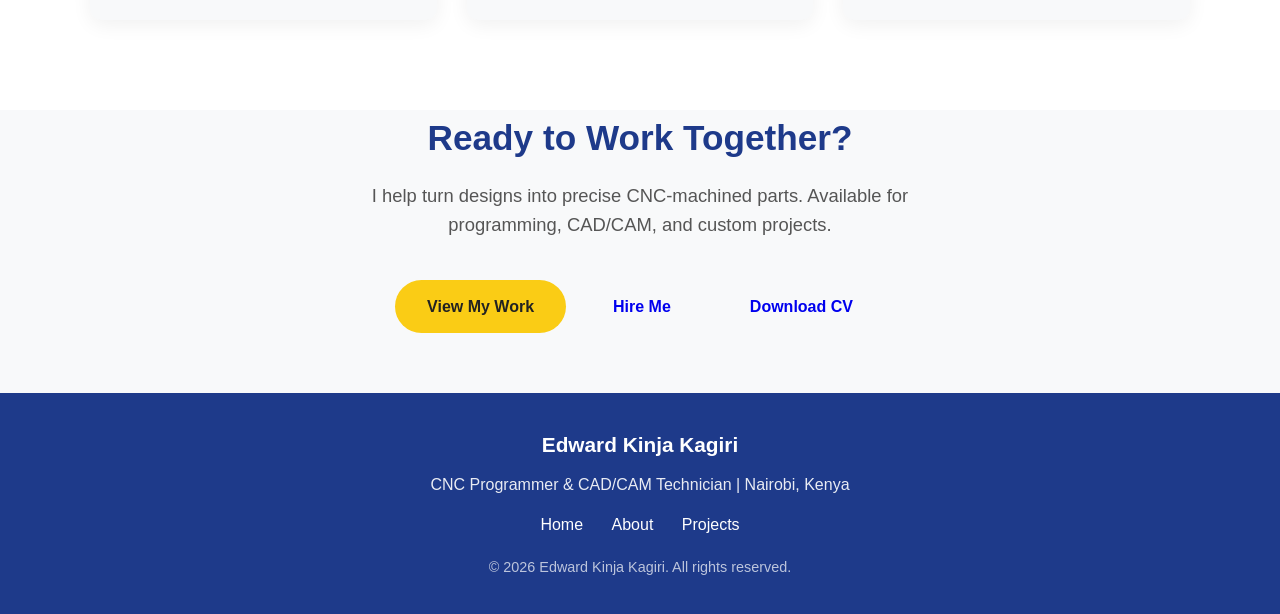
==== commit 8a5bafd9: "Update index.html" ====
--- a/index.html
+++ b/index.html
@@ -111,27 +111,16 @@
         <p class="project-desc">Precision 3D model of a classic turned wooden spindle designed in SolidWorks.</p>
         <a href="project-spindle.html" class="btn primary">View Project</a>
       </div>
-<!-- Project: Fluted Panel Cabinet -->
-<div class="project-card">
+<div class="project-card-simple">
   <div class="project-img">
     <img src="fluted-aspire.png" alt="Fluted Panel Cabinet - Aspire Design">
   </div>
-  <div class="project-info">
-    <h3>Fluted Panel Cabinet</h3>
-    <p class="project-desc">
-      Designed and CNC-machined vertical fluted panels for a wooden cabinet. 
-      From Aspire toolpaths to real machining.
-    </p>
-    <div class="tech-stack">
-      <span>Vectric Aspire</span>
-      <span>CNC Routing</span>
-    </div>
-    <a href="project-fluted.html" class="btn primary" style="margin-top: 15px; display: inline-block;">
-      View Project
-    </a>
-  </div>
-</div>
-  </div>
+  <h3>Fluted Panel Cabinet</h3>
+  <p class="project-desc">
+    Designed and CNC-machined vertical fluted panels for a wooden cabinet. 
+    From Aspire toolpaths to real machining.
+  </p>
+  <a href="project-fluted.html" class="btn primary">View Project</a>
 </div>
 </section><!-- ========== SKILLS SECTION ========== -->
 <section id="skills" class="skills-section">
@@ -200,4 +189,4 @@
 
   <p style="opacity: 0.7; font-size: 0.9rem;">&copy; 2026 Edward Kinja Kagiri. All rights reserved.</p>
 </footer>
-<script src="script.js"></script>+<script src="script.js"></script>
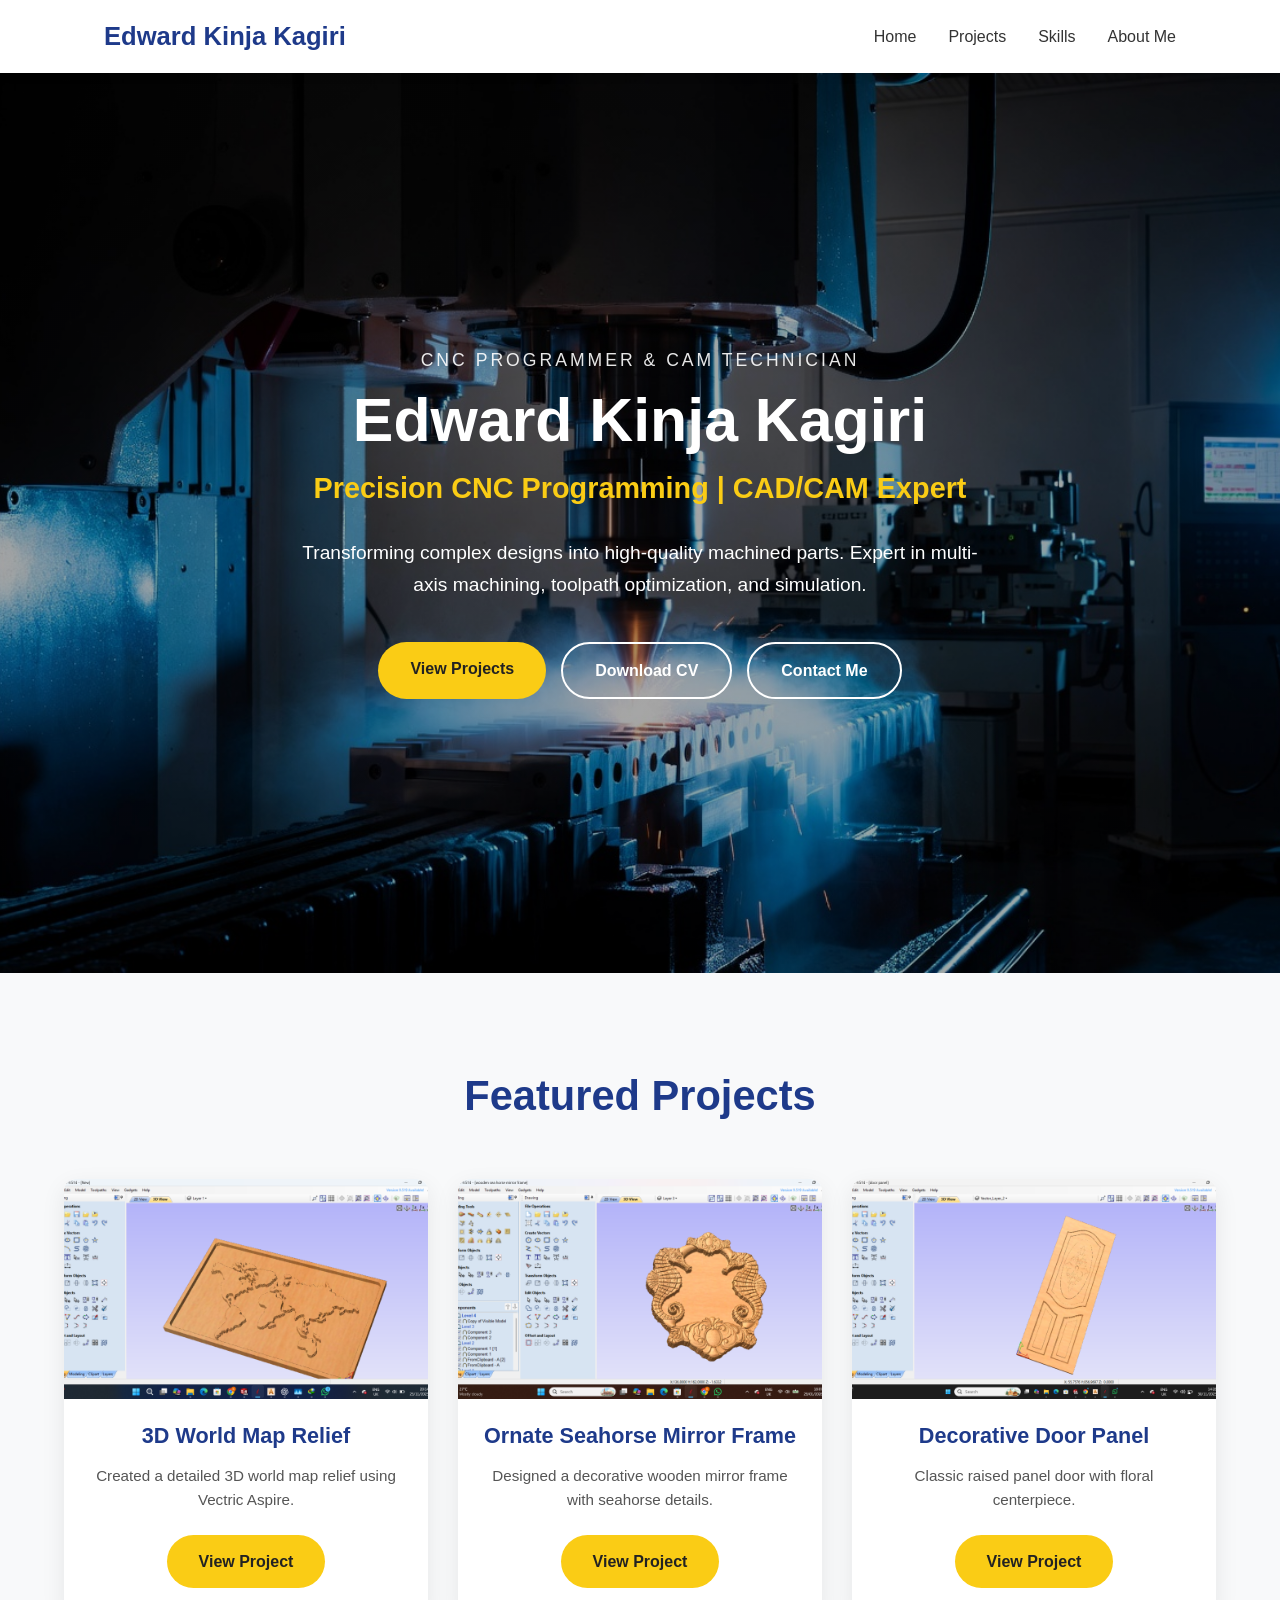
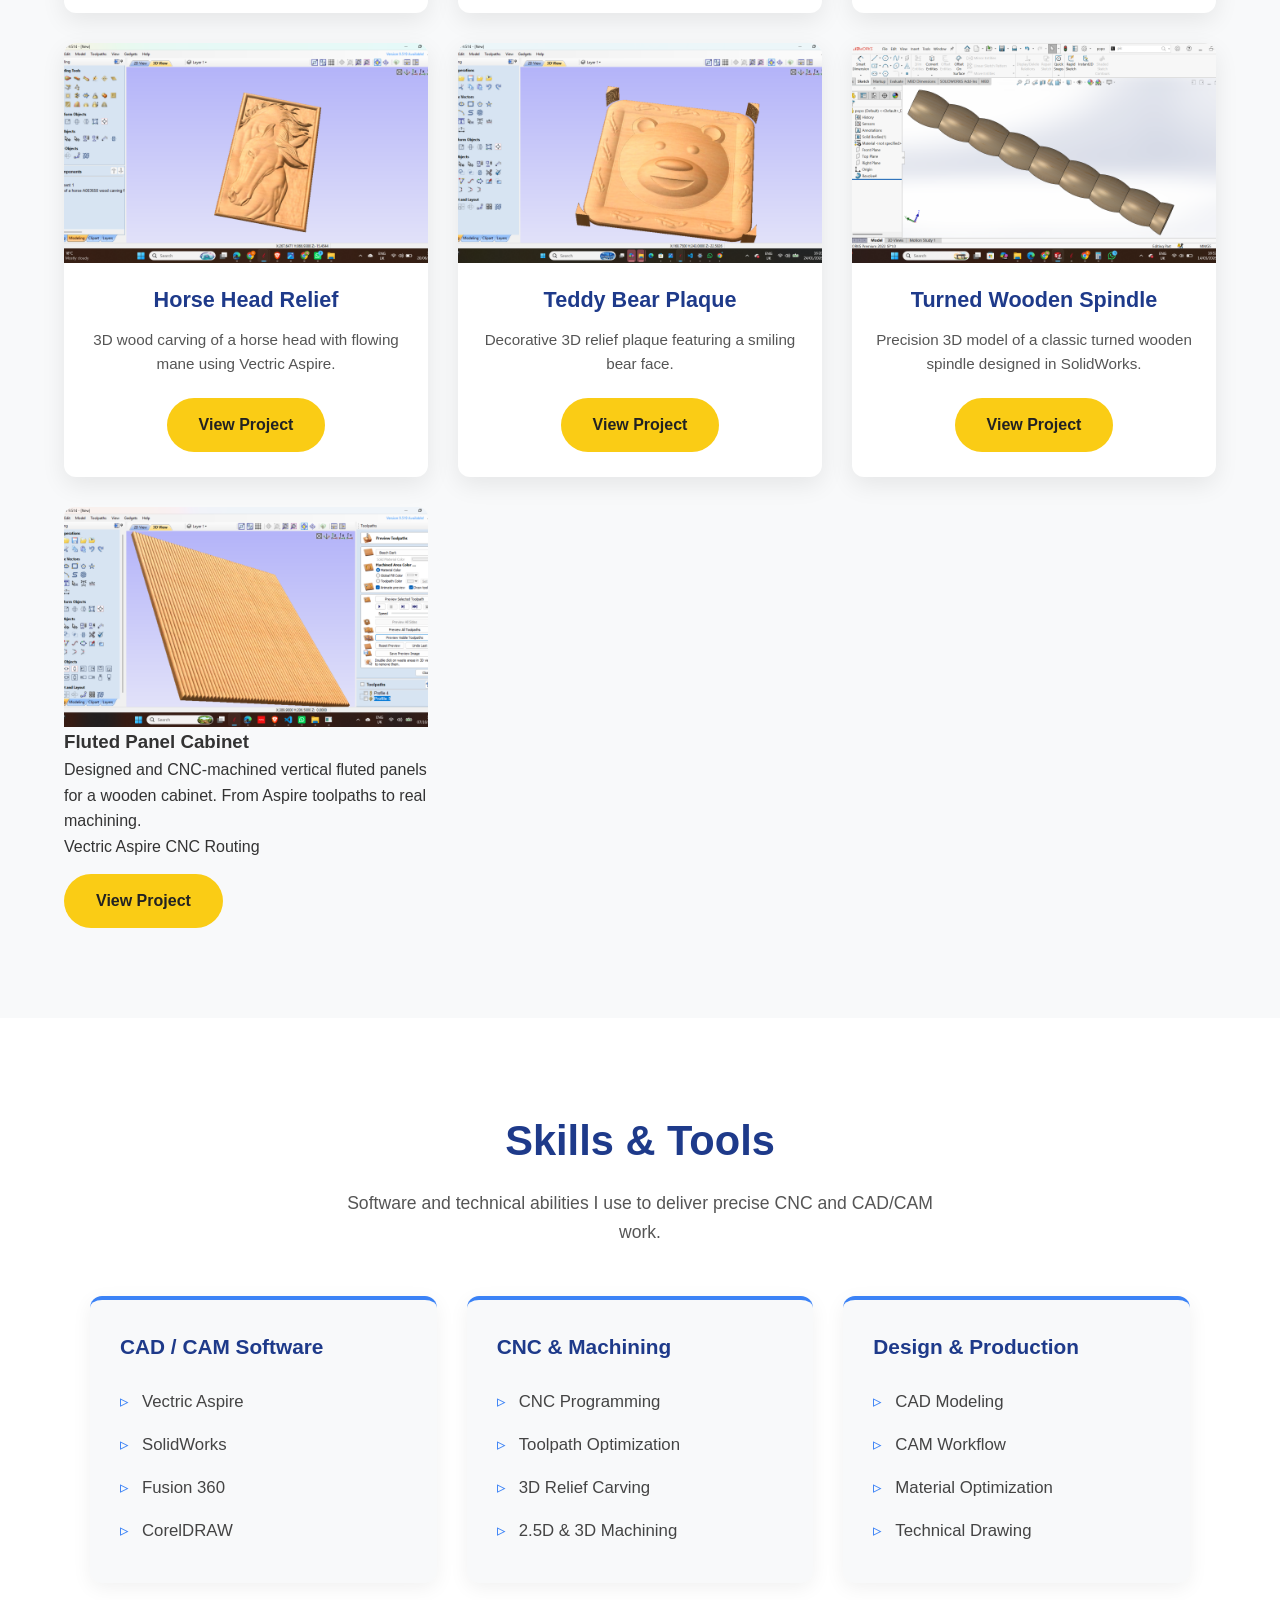
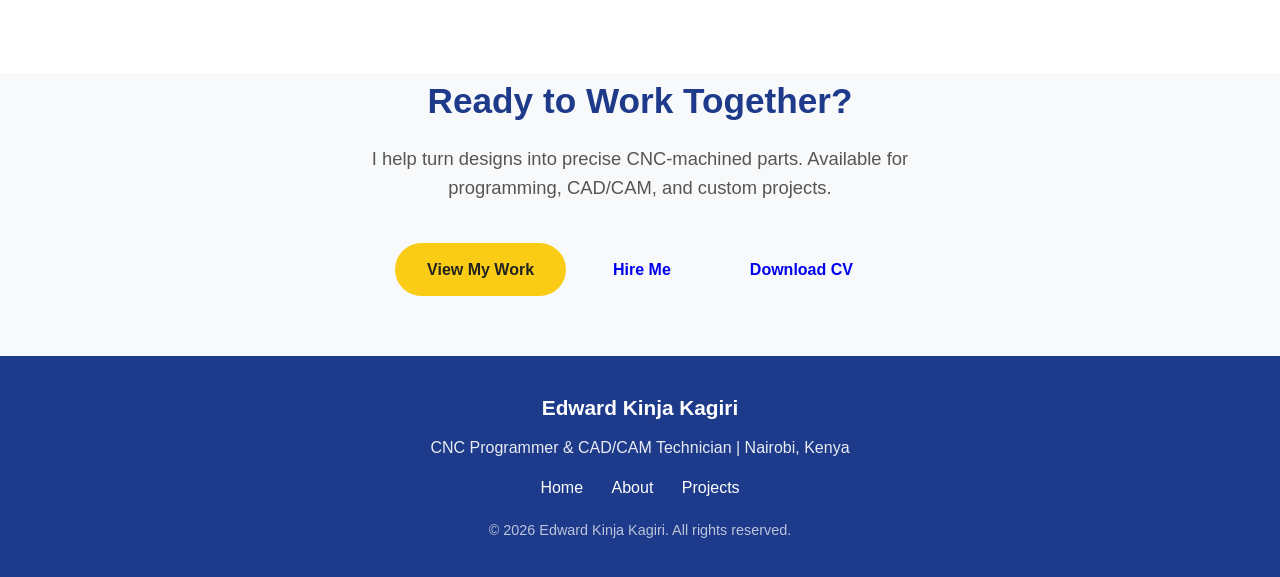
==== commit 4e19a1dd: "Add files via upload" ====
--- a/index.html
+++ b/index.html
@@ -111,16 +111,27 @@
         <p class="project-desc">Precision 3D model of a classic turned wooden spindle designed in SolidWorks.</p>
         <a href="project-spindle.html" class="btn primary">View Project</a>
       </div>
-<div class="project-card-simple">
+<!-- Project: Fluted Panel Cabinet -->
+<div class="project-card">
   <div class="project-img">
     <img src="fluted-aspire.png" alt="Fluted Panel Cabinet - Aspire Design">
   </div>
-  <h3>Fluted Panel Cabinet</h3>
-  <p class="project-desc">
-    Designed and CNC-machined vertical fluted panels for a wooden cabinet. 
-    From Aspire toolpaths to real machining.
-  </p>
-  <a href="project-fluted.html" class="btn primary">View Project</a>
+  <div class="project-info">
+    <h3>Fluted Panel Cabinet</h3>
+    <p class="project-desc">
+      Designed and CNC-machined vertical fluted panels for a wooden cabinet. 
+      From Aspire toolpaths to real machining.
+    </p>
+    <div class="tech-stack">
+      <span>Vectric Aspire</span>
+      <span>CNC Routing</span>
+    </div>
+    <a href="project-fluted.html" class="btn primary" style="margin-top: 15px; display: inline-block;">
+      View Project
+    </a>
+  </div>
+</div>
+  </div>
 </div>
 </section><!-- ========== SKILLS SECTION ========== -->
 <section id="skills" class="skills-section">
@@ -189,4 +200,4 @@
 
   <p style="opacity: 0.7; font-size: 0.9rem;">&copy; 2026 Edward Kinja Kagiri. All rights reserved.</p>
 </footer>
-<script src="script.js"></script>
+<script src="script.js"></script>
--- a/style.css
+++ b/style.css
@@ -348,4 +348,19 @@
     text-align: center;
     border-bottom: 1px solid #eee;
   }
-}+}/* Make all project images the same size */
+.project-card-simple .project-img,
+.project-card .project-img {
+  width: 100%;
+  height: 220px;          /* same height for all cards */
+  overflow: hidden;
+  border-radius: 10px 10px 0 0;
+}
+
+.project-card-simple .project-img img,
+.project-card .project-img img {
+  width: 100%;
+  height: 100%;
+  object-fit: cover;      /* crops the image nicely without stretching */
+  display: block;
+}
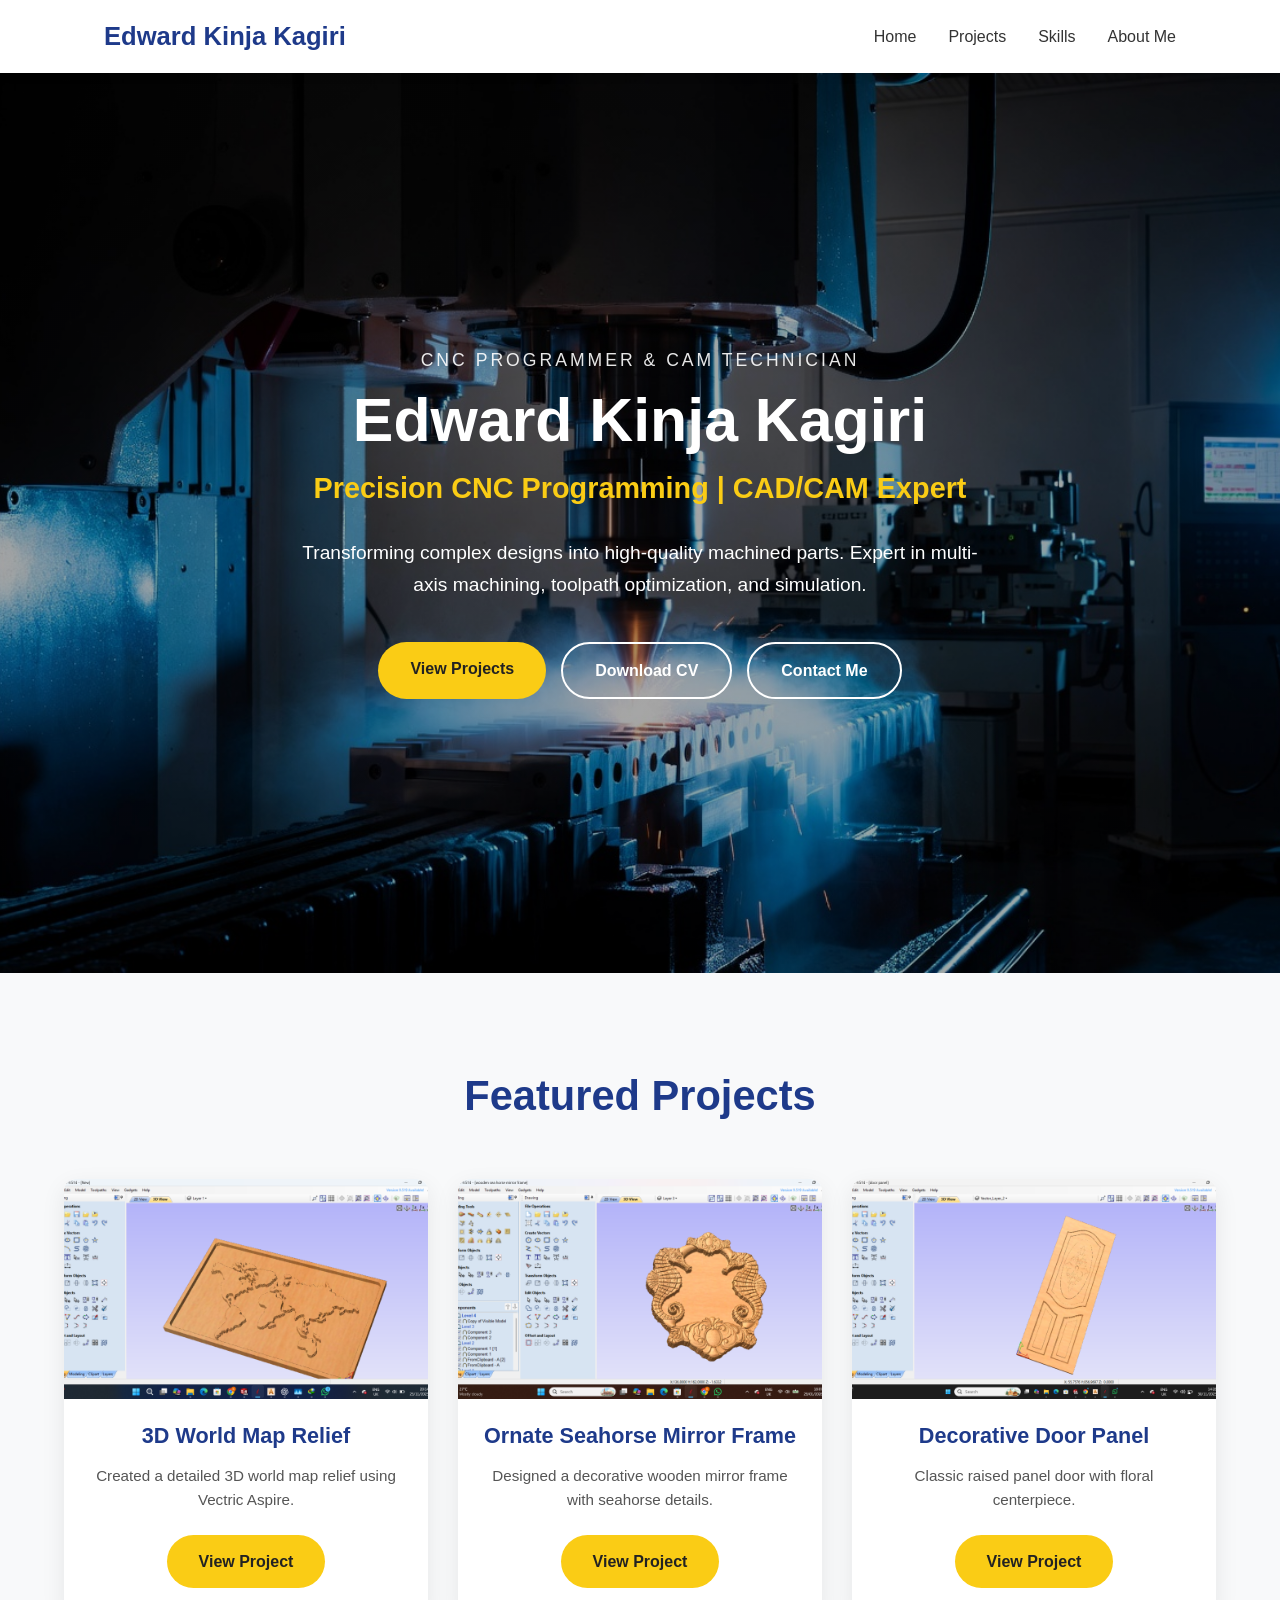
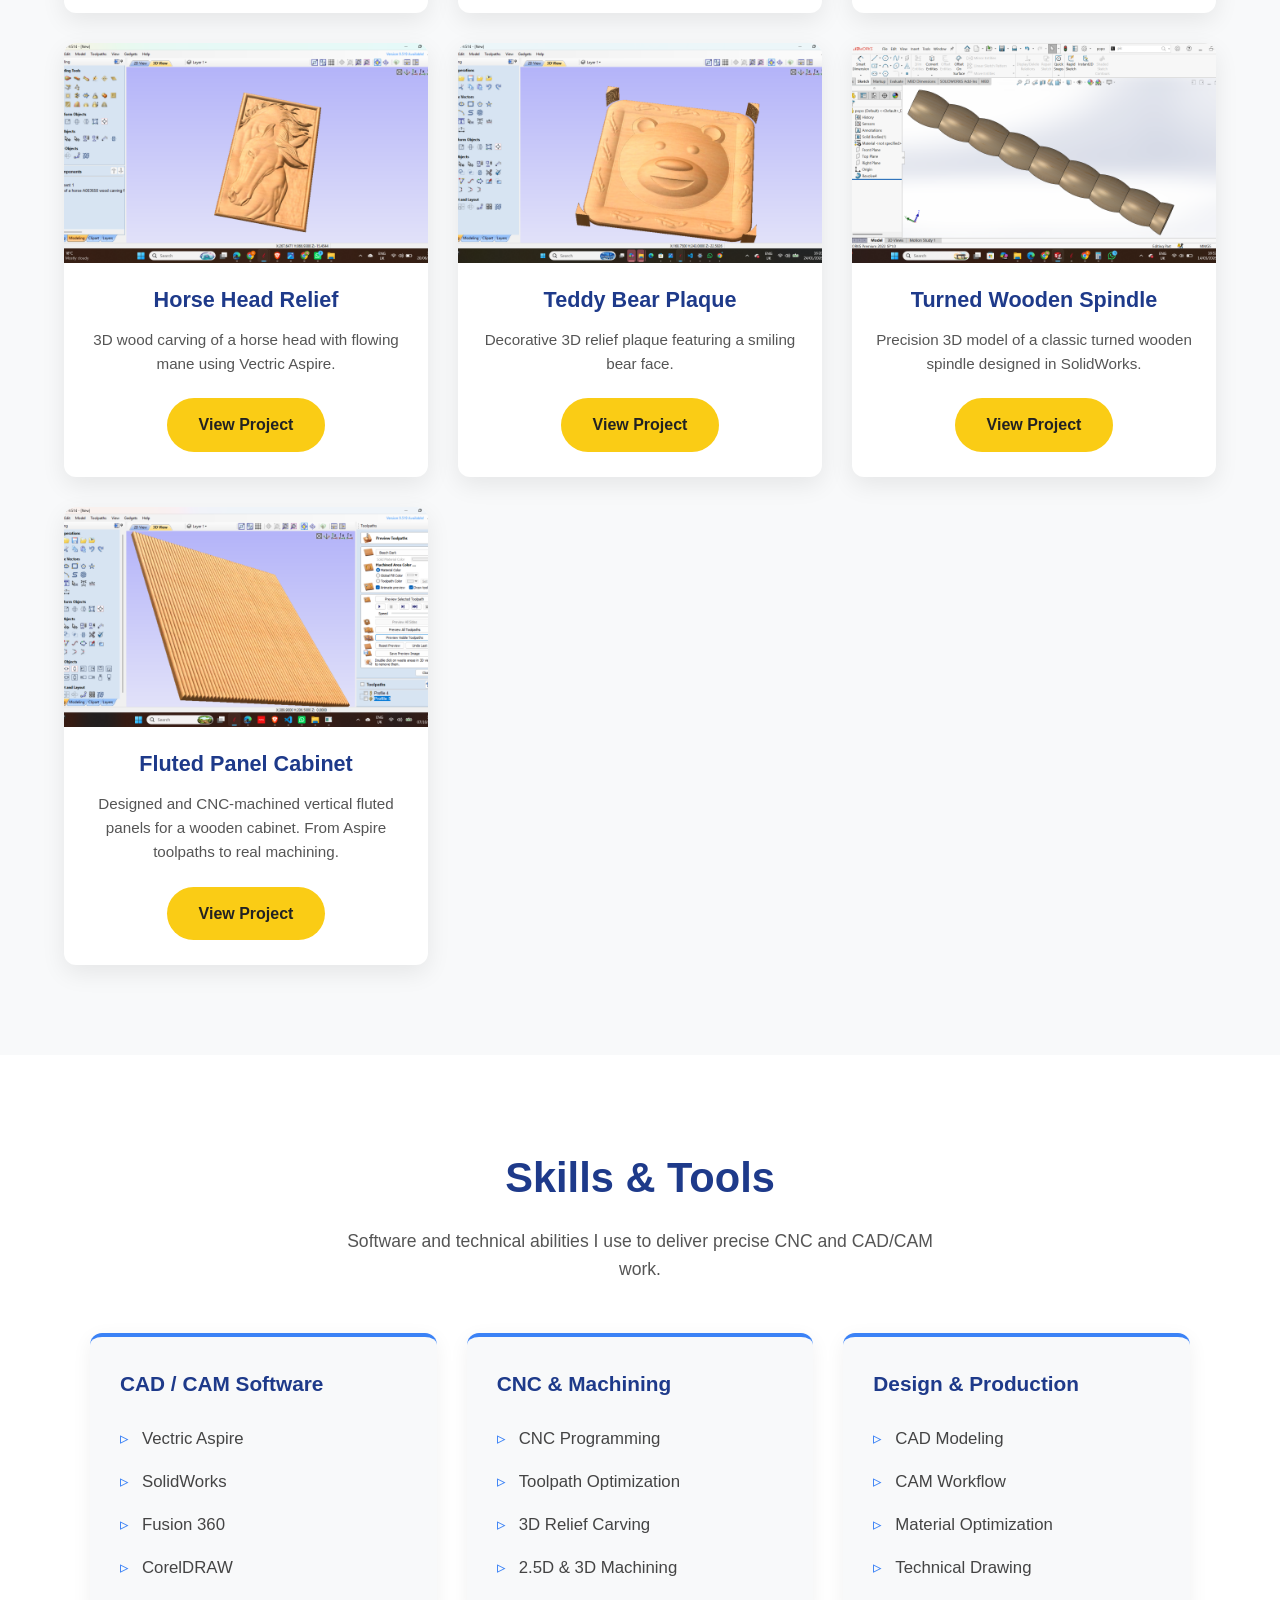
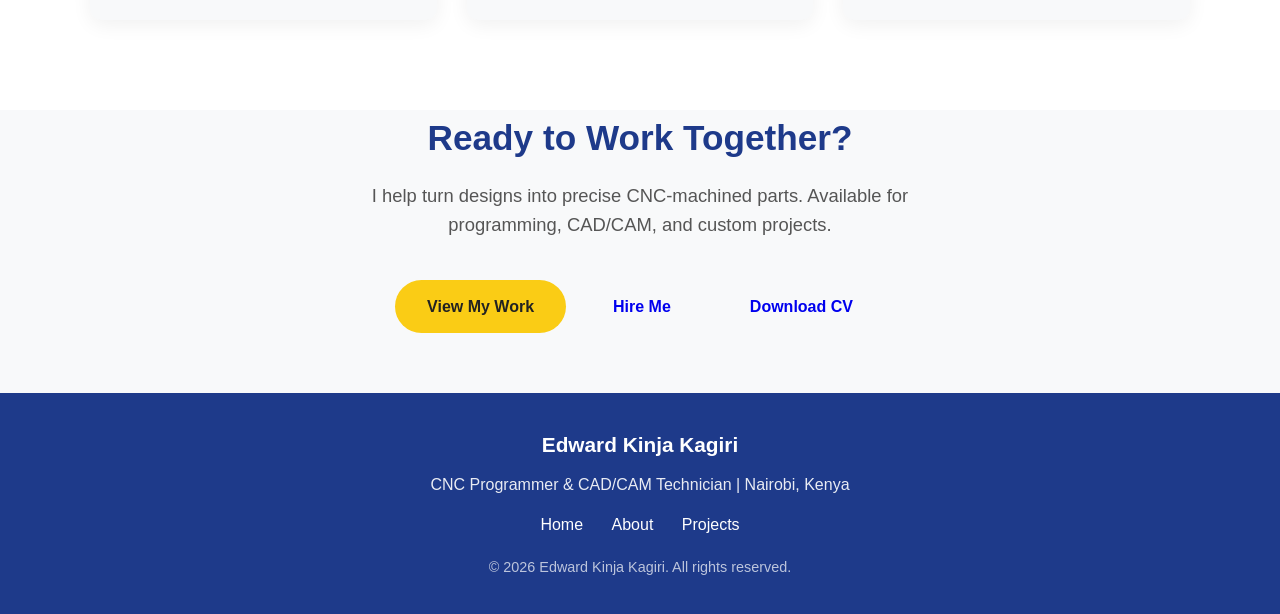
==== commit 814ed999: "Add files via upload" ====
--- a/index.html
+++ b/index.html
@@ -111,25 +111,17 @@
         <p class="project-desc">Precision 3D model of a classic turned wooden spindle designed in SolidWorks.</p>
         <a href="project-spindle.html" class="btn primary">View Project</a>
       </div>
-<!-- Project: Fluted Panel Cabinet -->
-<div class="project-card">
+<div class="project-card-simple">
   <div class="project-img">
-    <img src="fluted-aspire.png" alt="Fluted Panel Cabinet - Aspire Design">
+    <img src="fluted-aspire.png" alt="Fluted Panel Cabinet">
   </div>
-  <div class="project-info">
-    <h3>Fluted Panel Cabinet</h3>
-    <p class="project-desc">
-      Designed and CNC-machined vertical fluted panels for a wooden cabinet. 
-      From Aspire toolpaths to real machining.
-    </p>
-    <div class="tech-stack">
-      <span>Vectric Aspire</span>
-      <span>CNC Routing</span>
-    </div>
-    <a href="project-fluted.html" class="btn primary" style="margin-top: 15px; display: inline-block;">
-      View Project
-    </a>
-  </div>
+  <h3>Fluted Panel Cabinet</h3>
+  <p class="project-desc">
+    Designed and CNC-machined vertical fluted panels for a wooden cabinet. 
+    From Aspire toolpaths to real machining.
+  </p>
+  <a href="project-fluted.html" class="btn primary">View Project</a>
+</div>
 </div>
   </div>
 </div>
